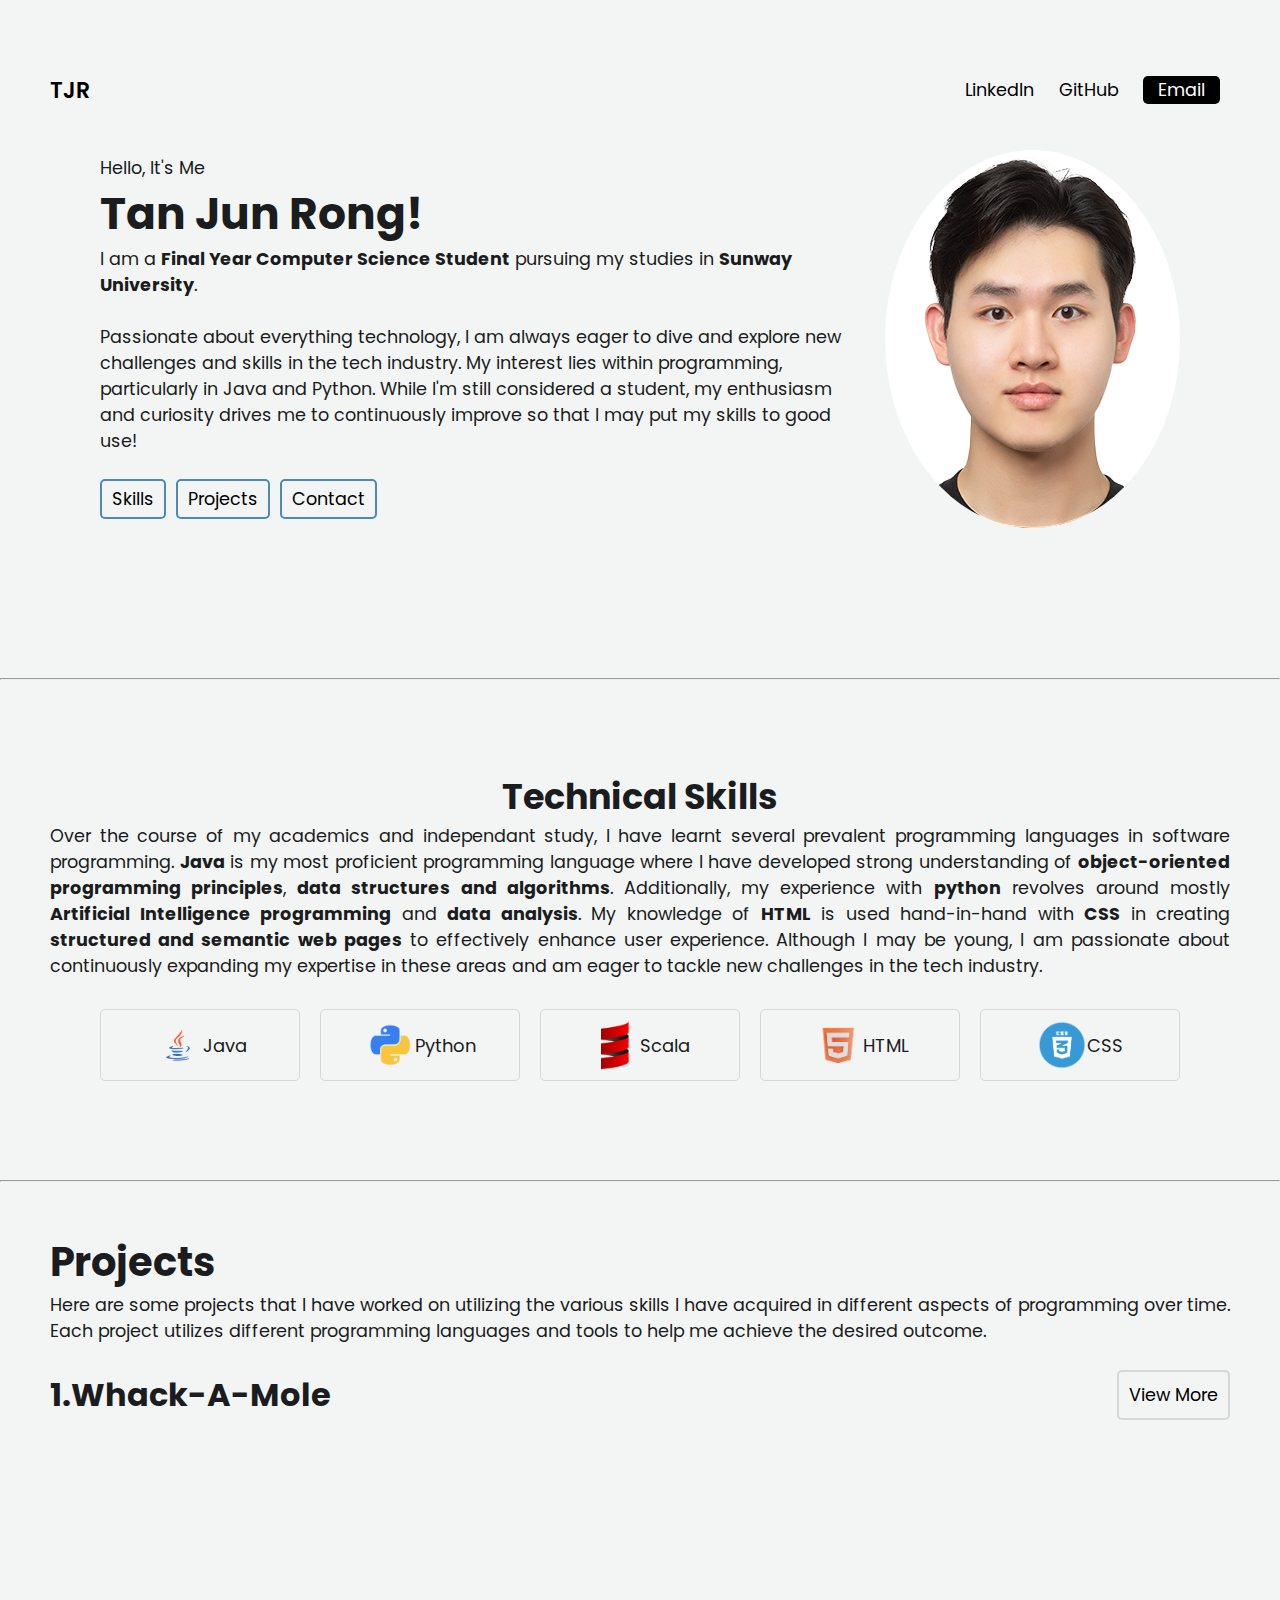
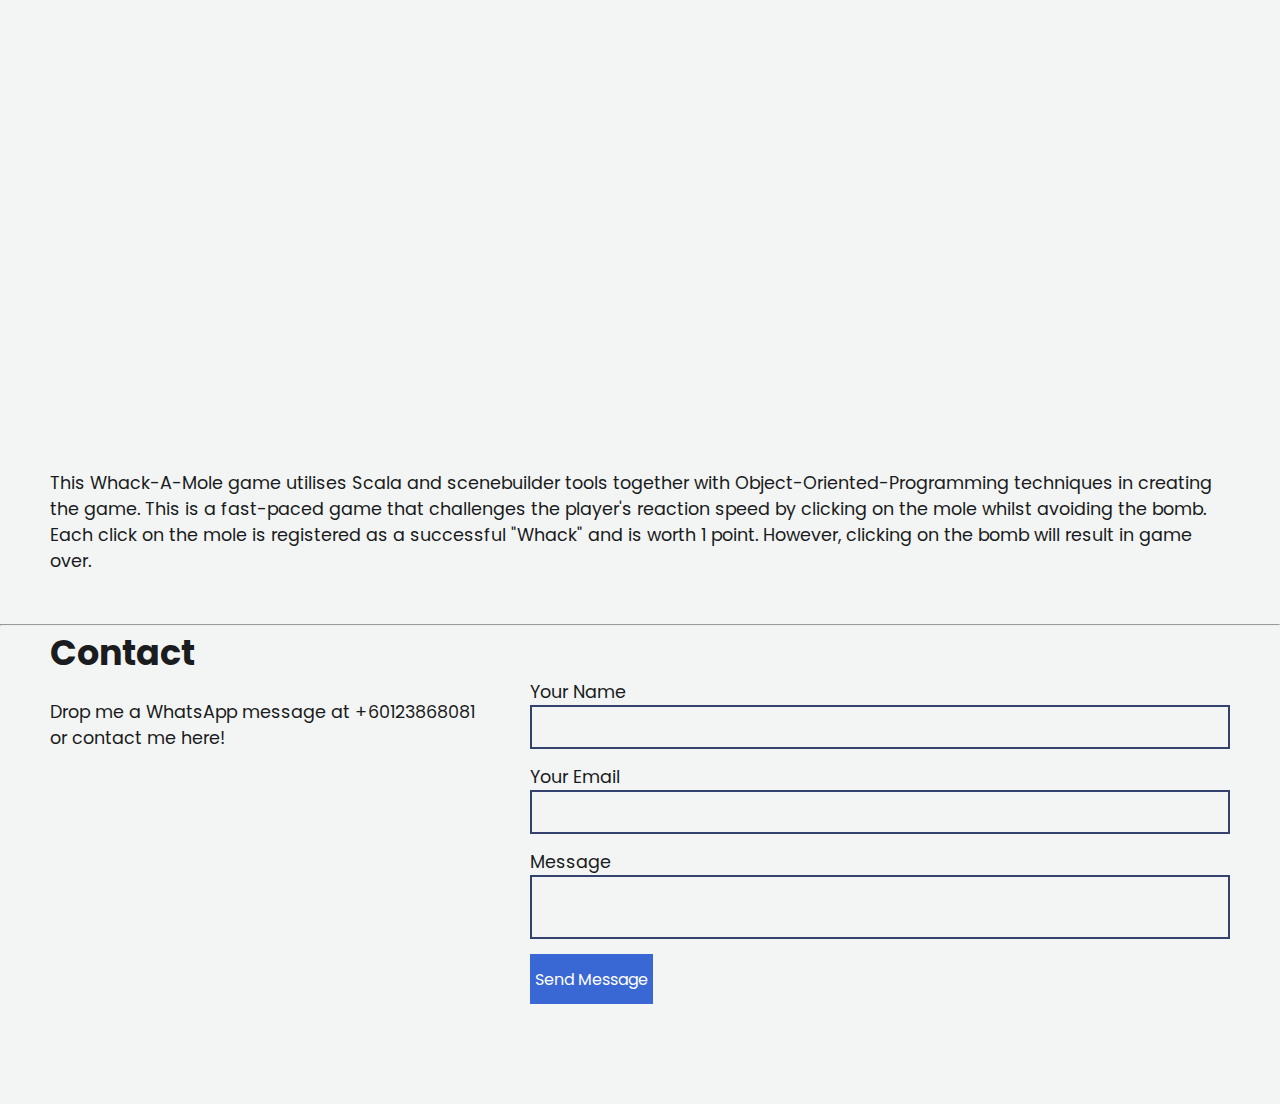
==== index.html @ 9602fab3 "viewport" ====
<!DOCTYPE html>
<html lang="en">
<head>
  <meta charset="UTF-8">
  <meta http-equiv="X-UA-Compatible" content="IE=edge">
  <meta name="viewport" content="width=device-width, initial-scale=1.0">

  <link rel="preconnect" href="https://fonts.googleapis.com">
  <link rel="preconnect" href="https://fonts.gstatic.com" crossorigin>
  <link href="https://fonts.googleapis.com/css2?family=Poppins:wght@400;600&display=swap" rel="stylesheet">

  <link rel="stylesheet" href="https://cdnjs.cloudflare.com/ajax/libs/font-awesome/6.4.0/css/all.min.css" integrity="sha512-iecdLmaskl7CVkqkXNQ/ZH/XLlvWZOJyj7Yy7tcenmpD1ypASozpmT/E0iPtmFIB46ZmdtAc9eNBvH0H/ZpiBw==" crossorigin="anonymous" referrerpolicy="no-referrer" />

  <link rel="stylesheet" href="style.css">

  <title>Tan Jun Rong</title>
</head>

<body>
    <nav>
        <div class="left">
            <a href="https://JunR625.github.io">TJR</a>
        </div>

        <div class="right">
            <a href="https://www.linkedin.com/in/jun-rong-tan-864b952a1/" target="_blank">
                <i class="fa-brands fa-linkedin"></i>
                <span>LinkedIn</span>
            </a>
            <a href="https://github.com/JunR625" target="_blank">
                <i class="fa-brands fa-github"></i>
                <span>GitHub</span> 
            </a>
            <a href="mailto:tanjunrong625@gmail.com">
                <i class="fa-solid fa-envelope"></i>
                <span>Email</span>
            </a>
        </div>
    </nav>

    <main>
        <section class="hero">
            <div class="text">
                <p>Hello, It's Me</p>
                <h1>Tan Jun Rong!</h1>
                <p>I am a <strong>Final Year Computer Science Student</strong> pursuing my studies in <strong>Sunway University</strong>.</p>
                <br>
                <p>Passionate about everything technology, I am always eager to dive and explore new challenges and skills in the tech industry. 
                    My interest lies within programming, particularly in Java and Python. 
                    While I'm still considered a student, my enthusiasm and curiosity drives me to continuously improve so that I may put my skills to good use!
                </p>

                <div class="links">
                    <a href="#skills">
                        <i class="fa-solid fa-code"></i>
                        <span>Skills</span>
                    </a>

                    <a href="#projects">
                        <i class="fa-solid fa-pen"></i>
                        <span>Projects</span>
                      </a>

                    <a href="#contact">
                        <i class="fa-solid fa-envelope"></i>
                        <span>Contact</span>
                    </a>
                    
                </div>
            </div>

            <div class="photo">
                <img src="mypic.jpg" alt="Picture of what I look like">
            </div>
        </section>

        <hr>


        <section class="skills" id="skills">
            <h2>Technical Skills</h2>
            <div class="text">
                Over the course of my academics and independant study, I have learnt several prevalent programming languages in software programming. 
                <strong>Java</strong> is my most proficient programming language where I have developed strong understanding of <strong>object-oriented programming principles</strong>, <strong>data structures and algorithms</strong>. 
                Additionally, my experience with <strong>python</strong> revolves around mostly <strong>Artificial Intelligence programming</strong> and <strong>data analysis</strong>. 
                My knowledge of <strong>HTML</strong> is used hand-in-hand with <strong>CSS</strong> in  creating <strong>structured and semantic web pages</strong> to effectively enhance user experience.
                Although I may be young, I am passionate about continuously expanding my expertise in these areas and am eager to tackle new challenges in the tech industry.
                
            </div>
            <div class="cells">
                <div class="cell">
                    <img src="java-logo.png" alt="java logo">
                    <span>Java</span>
                </div>

                <div class="cell">
                    <img src="python-logo.png" alt="java logo">
                    <span>Python</span>
                </div>

                <div class="cell">
                    <img src="scala-logo.png" alt="java logo">
                    <span>Scala</span>
                </div>

                <div class="cell">
                    <img src="html-logo.png" alt="java logo">
                    <span>HTML</span>
                </div>

                <div class="cell">
                    <img src="css-logo.png" alt="java logo">
                    <span>CSS</span>
                </div>

            </div>
        </section>

        <hr>

        <section class="projects" id="projects">
            <h1>Projects</h1>
            <p>Here are some projects that I have worked on utilizing the various skills I have acquired in different aspects of programming over time.
                Each project utilizes different programming languages and tools to help me achieve the desired outcome. 
            </p>

            <br>

            <div class="whackamole">
                <div class="whackamole-header">
                    <h3>1.Whack-A-Mole</h3>
                    <a href="https://drive.google.com/drive/folders/1nUv6nT8IWsMa9bG2EogNicStGMPszhuR?usp=sharing" target="_blank" class="view-more">View More</a>
                </div>
                
                <div class="image">
                    <video autoplay muted loop>
                        <source src="molereording.mp4" type="video/mp4">
                        Your browser does not support the video tag.
                    </video>
                </div>
                This Whack-A-Mole game utilises Scala and scenebuilder tools together with Object-Oriented-Programming techniques in creating the game.
                This is a fast-paced game that challenges the player's reaction speed by clicking on the mole whilst avoiding the bomb. 
                Each click on the mole is registered as a successful "Whack" and is worth 1 point. However, clicking on the bomb will result in game over.

            </div>

        </section>

        <hr>

        <section class="contact" id="contact">
            <h2>Contact</h2>

            <div class="group">
                <div class="text">
                    Drop me a WhatsApp message at +60123868081 or contact me here!
                </div>

                <div class="form">
                    <form action="https://formspree.io/f/movagkdd" method="POST">
                        <label for="name">Your Name</label>
                        <input type="text" name="name" id="name">

                        <label for="email">Your Email</label>
                        <input type="text" name="email" id="email">

                        <label for="message">Message</label>
                        <textarea id="message" cols="30" row="10" name="message"></textarea>

                        <button type="submit">Send Message</button>
                    </form>
                </div>
            </div>
        </section>

    </main>

    <script>
        let prevScrollPos = window.pageYOffset;
        const nav = document.querySelector('nav');
    
        window.addEventListener('scroll', function() {
            let currentScrollPos = window.pageYOffset;
            if (prevScrollPos > currentScrollPos) {
                nav.style.top = "0"; // Show navbar when scrolling up
            } else {
                nav.style.top = "-80px"; // Hide navbar when scrolling down
            }
            prevScrollPos = currentScrollPos;
        });
    </script>
    
</body>
---- style.css ----
*{
    margin:0;
    padding:0;
    box-sizing:border-box;

}

html{
    scroll-behavior: smooth;
}

body{
    font-family: 'Poppins', sans-serif;
    background-color: #f3f5f5;
    color: #1a1c20;
    font-size:1.1rem;
    max-width: 2000px;
    margin: 0 auto;
}
 
a{
    text-decoration: none;
    color: black;
}

/*Navbar*/
nav {
    display: flex;
    justify-content: space-between; 
    padding: 0 50px;
    align-items: center;
    height: 80px;
    background-color: #f3f5f5; 
    width: 100%;
    position: fixed; /* make navbar always visible so u hide it for the javascript */
    z-index: 999; /*make it rlly high so tht it always appear INFRONT of anything as overlay*/
    transition: top 0.3s; 
}


nav .left a{    
    font-size: 22px;
    font-weight: 600;
}

nav .right a{
    margin: 0 10px;
}

nav .right a:last-child{
    background-color: black;
    color: white;
    padding: 2px 15px;
    border-radius: 5px;
}
nav a:hover {
    color: blue;
}


.hero{
    display:flex;
    justify-content: space-between;
    padding: 100px 50px;
    margin: 50px;
    align-items: center;
}

.hero .text{
    flex: 5;
}

.hero .photo{
    flex: 2; 
    display:flex;
    justify-content: right;
}

.hero .text h1{
    font-size: 44px;
}

.hero .text .links{
    margin-top: 25px;
}

.hero .text .links a{
    display: inline-block; /*makes sure viewport changes will make the anchor links compact together nt individually*/
    padding: 5px 10px;
    border: 2px solid rgba(9, 95, 161, 0.722);
    border-radius: 5px;
    margin-right: 5px;
    margin-bottom: 5px;
}

.hero .text .links a:hover{
    display: inline-block; /*makes sure viewport changes will make the anchor links compact together nt individually*/
    padding: 5px 10px;
    border: 2px solid rgba(6, 48, 81, 0.722);
    border-radius: 5px;
    margin-right: 5px;
    margin-bottom: 5px;
    background-color: rgb(214, 214, 214);
    color: blue;
}

.hero .photo img{
    border-radius: 50%;
    border-color: #1a1c20;
}
@media (max-width: 600px) { /*Any width that is lower than 600px will use this css*/
    nav {
        padding: 0 20px;
        width: 50%;
    }

    nav .right a span{
        display: none; /*Hide the span text*/
    }

    nav .right a:last-child{
        background-color: transparent;
        color: black;
    }
    
    .hero{
        padding: 0 20px;
        margin-bottom: 55px;   
    }

    .hero .text h1{
        font-size: 30px;
    }

    .skills {
        padding:0 20px;
    }

    .skills .cells .cell span{
        font-size: 16px;
    }

    .contact{
        padding: 0 20px;
    }

    .project{
        padding: 0 20px;
    }

    .whackamole .image{
        display: flex;
        justify-content: center;
        padding: 30px 0;
        height: 200px;
    }
}
@media (max-width: 820px) {
    .hero .text h1{
        font-size: 32px;
    }
}

@media (max-width: 740px) {
    .hero{
        flex-direction: column-reverse;
    }

    .contact .group{
        flex-direction: column;
    }

    .whackamole .image{
        display: flex;
        justify-content: center;
        padding: 30px 0;
        height: 450px;
    }
}

/*Skills*/
.skills {
    padding: 0 50px;
    height:500px;
    padding-top: 90px;
}

.skills h2{
    text-align:center;
    font-size: 35px;
}


.skills .text{
    text-align: justify;
    margin-bottom: 20px;
}

.skills .cells {
    display: flex;
    justify-content: center;
    flex-wrap: wrap;
}

.skills .cells .cell{
    display: flex;
    justify-content: center;
    align-items: center;
    width: 200px;
    padding: 10px 20px;
    border: 1.4px solid rgb(214, 214, 214);
    border-radius: 5px;
    margin: 10px;
}

.skills .cells .cell img{
    width: 50px;
    height: 50px;   
}

.skills .cells .cell span{
    font-size: 18px;
}

/*Projects*/
.projects{
    padding: 50px;
}

.projects h1{
    font-size: 2.5rem;
}

.whackamole-header {
    display: flex;
    justify-content: space-between;
    align-items: center;
}


.whackamole-header h3{
    font-size: 2rem;
}

.whackamole-header .view-more{
    border: 2px solid rgb(214, 214, 214);
    border-radius: 5px;
    padding: 10px;
}
.whackamole-header .view-more:hover{
    border: 1.4px solid rgb(214, 214, 214);
    border-radius: 5px;
    padding: 10px;
    background: rgb(203, 201, 201);
}

.whackamole .image{
    display: flex;
    justify-content: center;
    padding: 30px 0;
    height: 650px;
}


/* Contact */
.contact{
    padding: 0 50px;
    margin-bottom: 100px;
}

.contact h2{
    font-size: 35px;
}

.contact .group{
    display: flex;
    gap: 50px;
}

.contact .group .text{
    flex:3;
    margin-top: 20px;
}

.contact .group .form{
    flex:3;
    display: flex;
    flex-direction: column;
}

.contact .group .form input,
.contact .group .form textarea{
    font-family: 'Poppins', sans-serif;
    border: 2px solid rgb(52, 66, 112);
    background-color: transparent;
    padding: 10px;
    margin-bottom: 15px;
    outline:none;
    resize: none;
    display:flex;
    width: 700px;
}


.contact .group .form button{
    font-size: 16px;
    font-family: 'Poppins', sans-serif;
    color: white;
    border: none;
    height: 50px;
    background-color: rgb(57, 103, 211);
    cursor: pointer;
    padding: 5px;
}

.contact .group .form button:hover{
    filter: brightness(0.9);

}
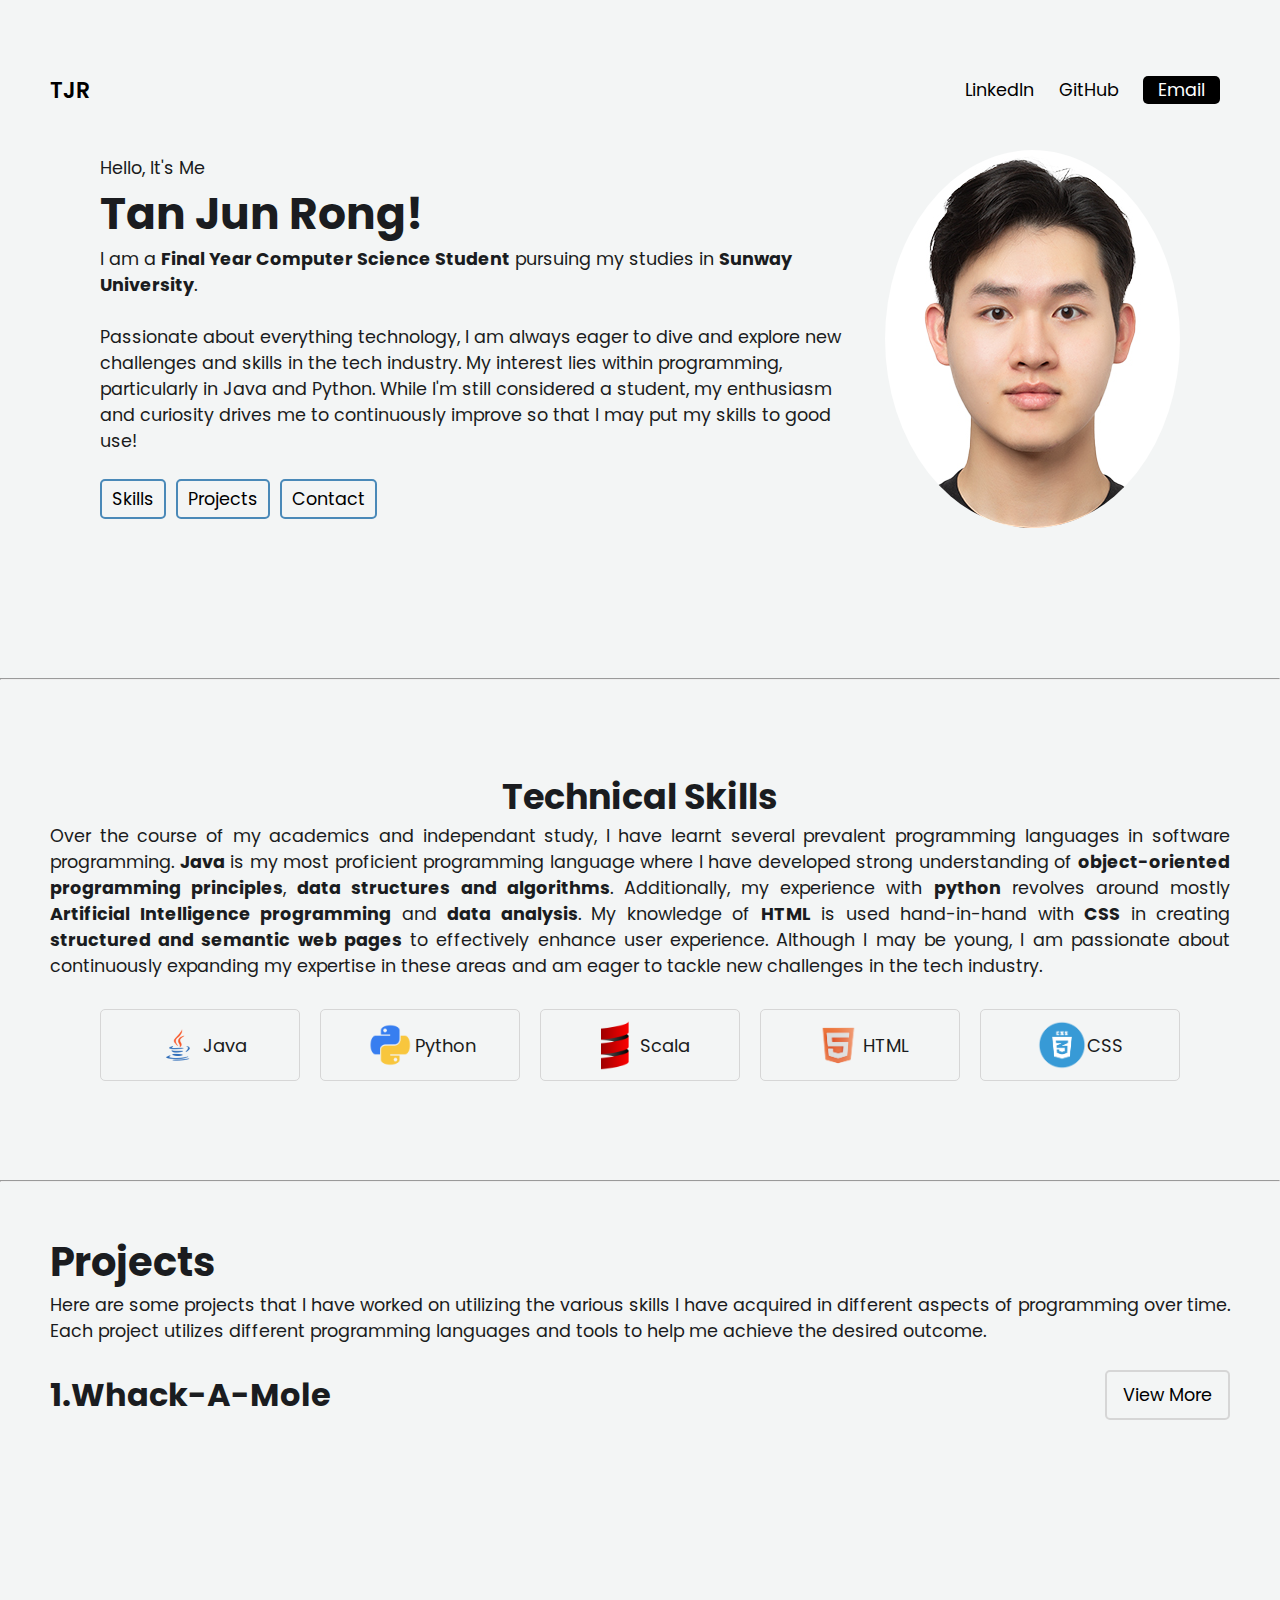
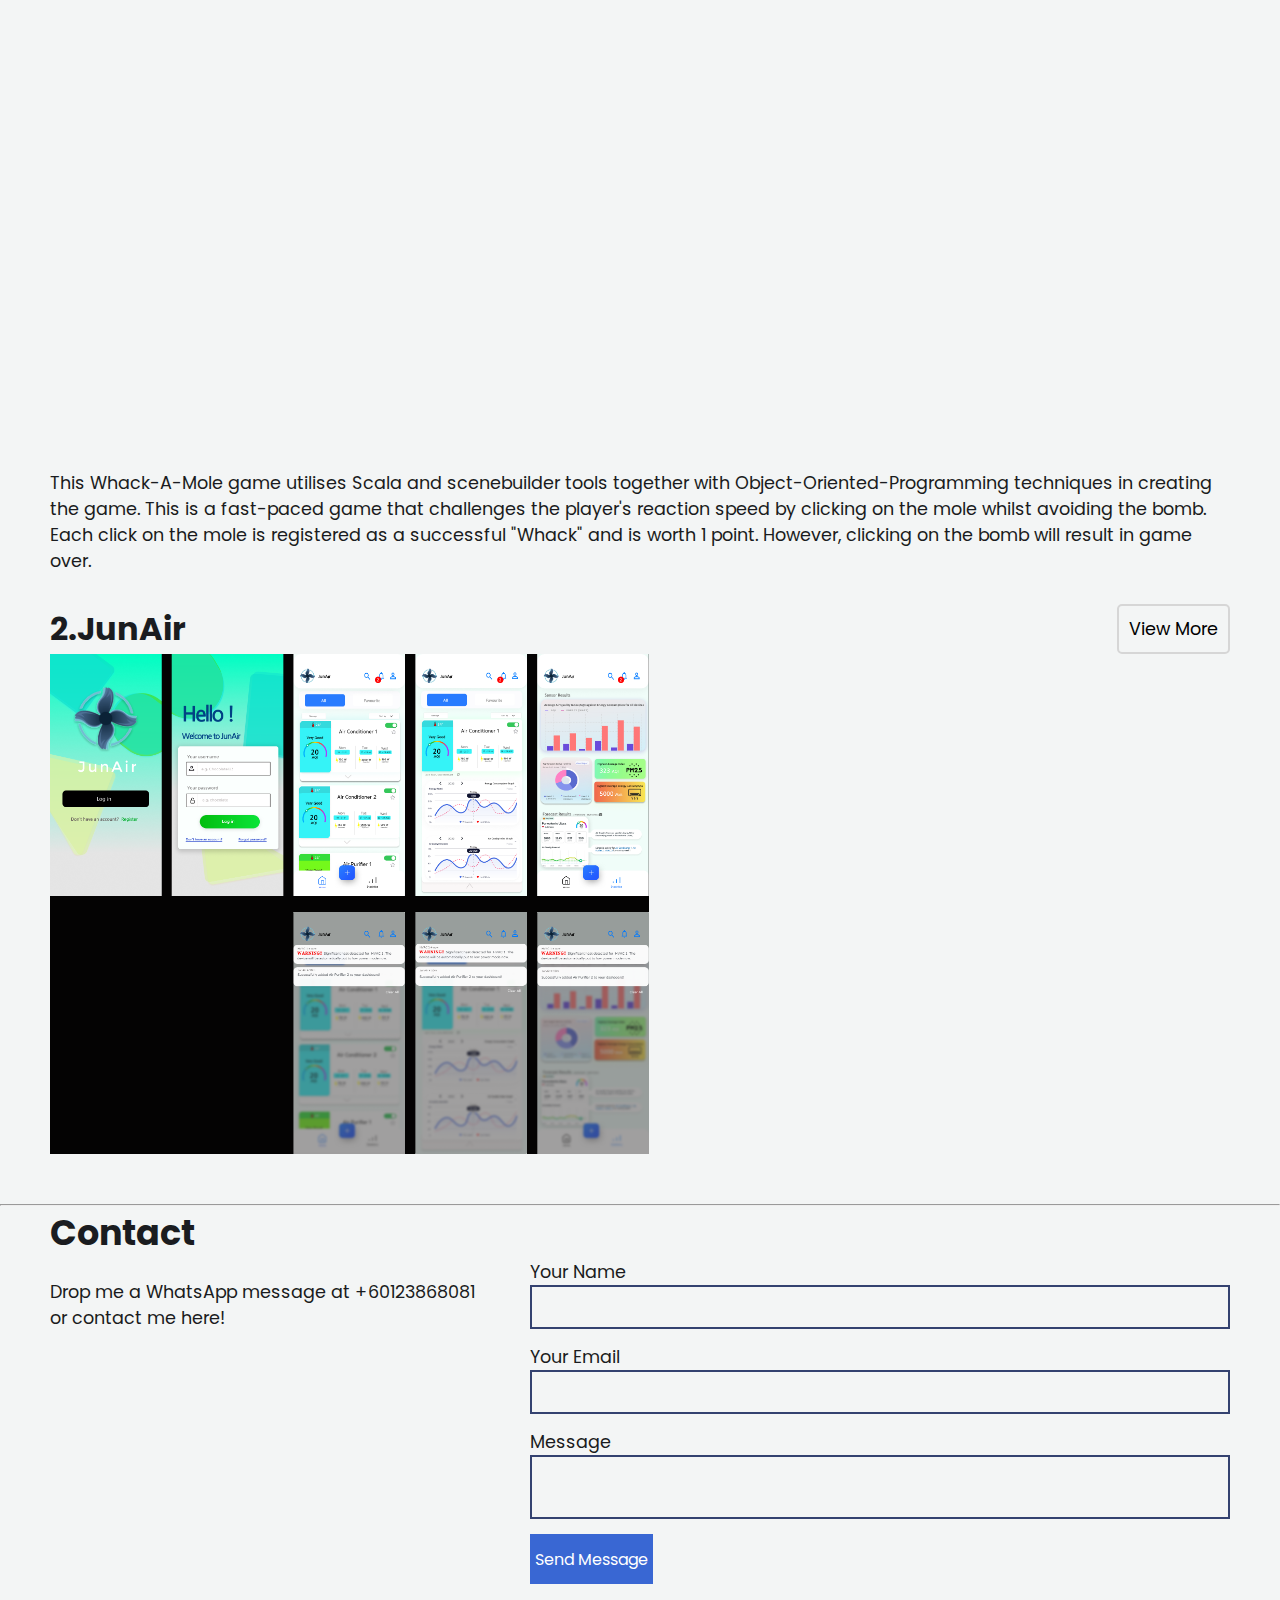
==== commit 36564077: "update to 2nd proj" ====
--- a/index.html
+++ b/index.html
@@ -141,6 +141,15 @@
                 This Whack-A-Mole game utilises Scala and scenebuilder tools together with Object-Oriented-Programming techniques in creating the game.
                 This is a fast-paced game that challenges the player's reaction speed by clicking on the mole whilst avoiding the bomb. 
                 Each click on the mole is registered as a successful "Whack" and is worth 1 point. However, clicking on the bomb will result in game over.
+
+            </div>
+
+            <div class="junair">
+                <div class="junair-header">
+                    <h3>2.JunAir</h3>
+                    <a href="https://drive.google.com/drive/folders/1wESgTvcwOtK2ZK4oANVz5chProvc7FFk?usp=sharing" target="_blank" class="view-more">View More</a>
+                </div>
+                <img src="sePrototype.png" alt="prototypeApp">
 
             </div>
 
--- a/style.css
+++ b/style.css
@@ -111,7 +111,7 @@
 @media (max-width: 600px) { /*Any width that is lower than 600px will use this css*/
     nav {
         padding: 0 20px;
-        width: 50%;
+        padding-bottom:20px;
     }
 
     nav .right a span{
@@ -145,7 +145,7 @@
     }
 
     .project{
-        padding: 0 20px;
+        padding: 20px 20px;
     }
 
     .whackamole .image{
@@ -231,23 +231,26 @@
     font-size: 2.5rem;
 }
 
+.whackamole{
+    padding-bottom: 30px;
+}
+
 .whackamole-header {
     display: flex;
     justify-content: space-between;
     align-items: center;
 }
 
-
 .whackamole-header h3{
-    font-size: 2rem;
-}
-
-.whackamole-header .view-more{
+    font-size: 2rem;  /*The title*/
+}
+
+.view-more{
     border: 2px solid rgb(214, 214, 214);
     border-radius: 5px;
-    padding: 10px;
-}
-.whackamole-header .view-more:hover{
+    padding: 10px 16px;
+}
+.view-more:hover{
     border: 1.4px solid rgb(214, 214, 214);
     border-radius: 5px;
     padding: 10px;
@@ -259,6 +262,35 @@
     justify-content: center;
     padding: 30px 0;
     height: 650px;
+}
+
+.junair-header {
+    display: flex;
+    justify-content: space-between;
+    align-items: center;
+}
+
+.junair-header h3{
+    font-size: 2rem;
+}
+
+.junair-header .view-more{
+    border: 2px solid rgb(214, 214, 214);
+    border-radius: 5px;
+    padding: 10px;
+}
+.junair-header .view-more:hover{
+    border: 1.4px solid rgb(214, 214, 214);
+    border-radius: 5px;
+    padding: 10px;
+    background: rgb(203, 201, 201);
+}
+
+.junair img{
+    height: 500px;
+    width: auto;
+    display: flex;
+    justify-content: center; /*why wont it center. also get white bckgroundg*/
 }
 
 
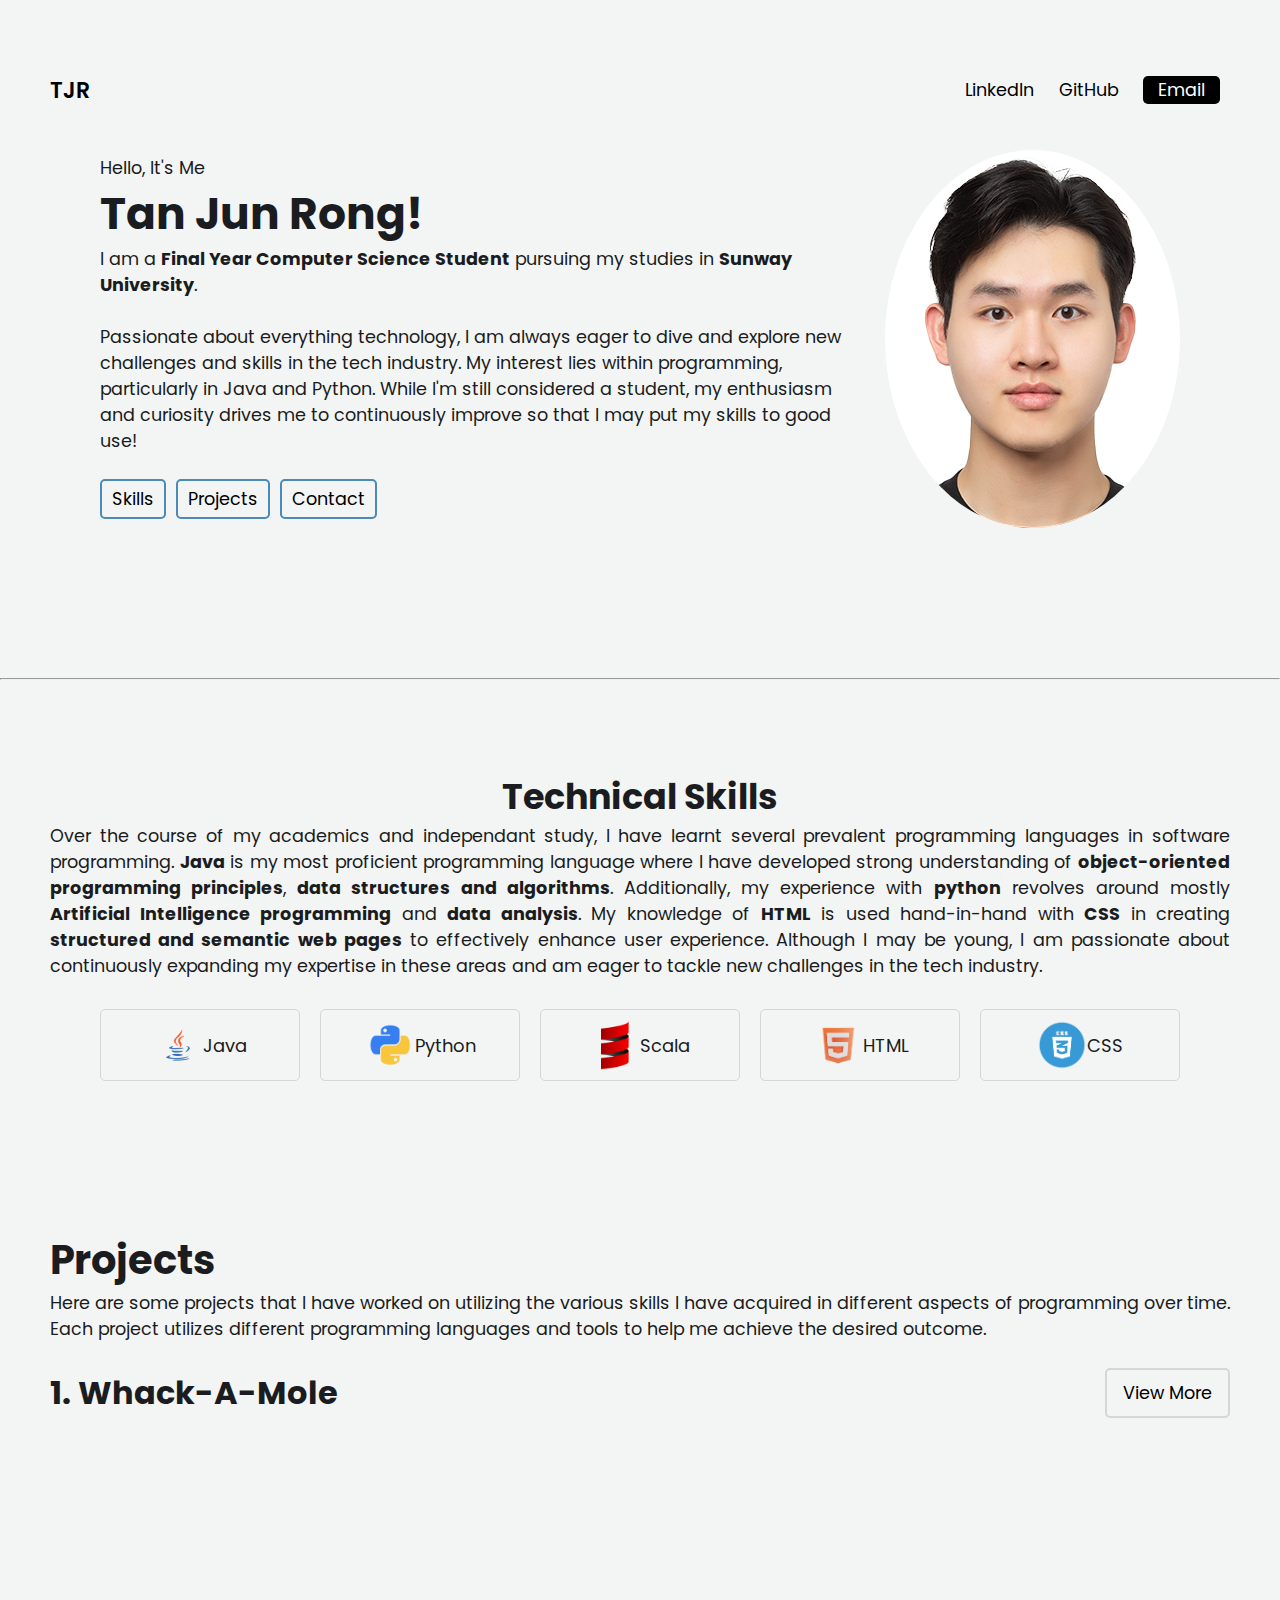
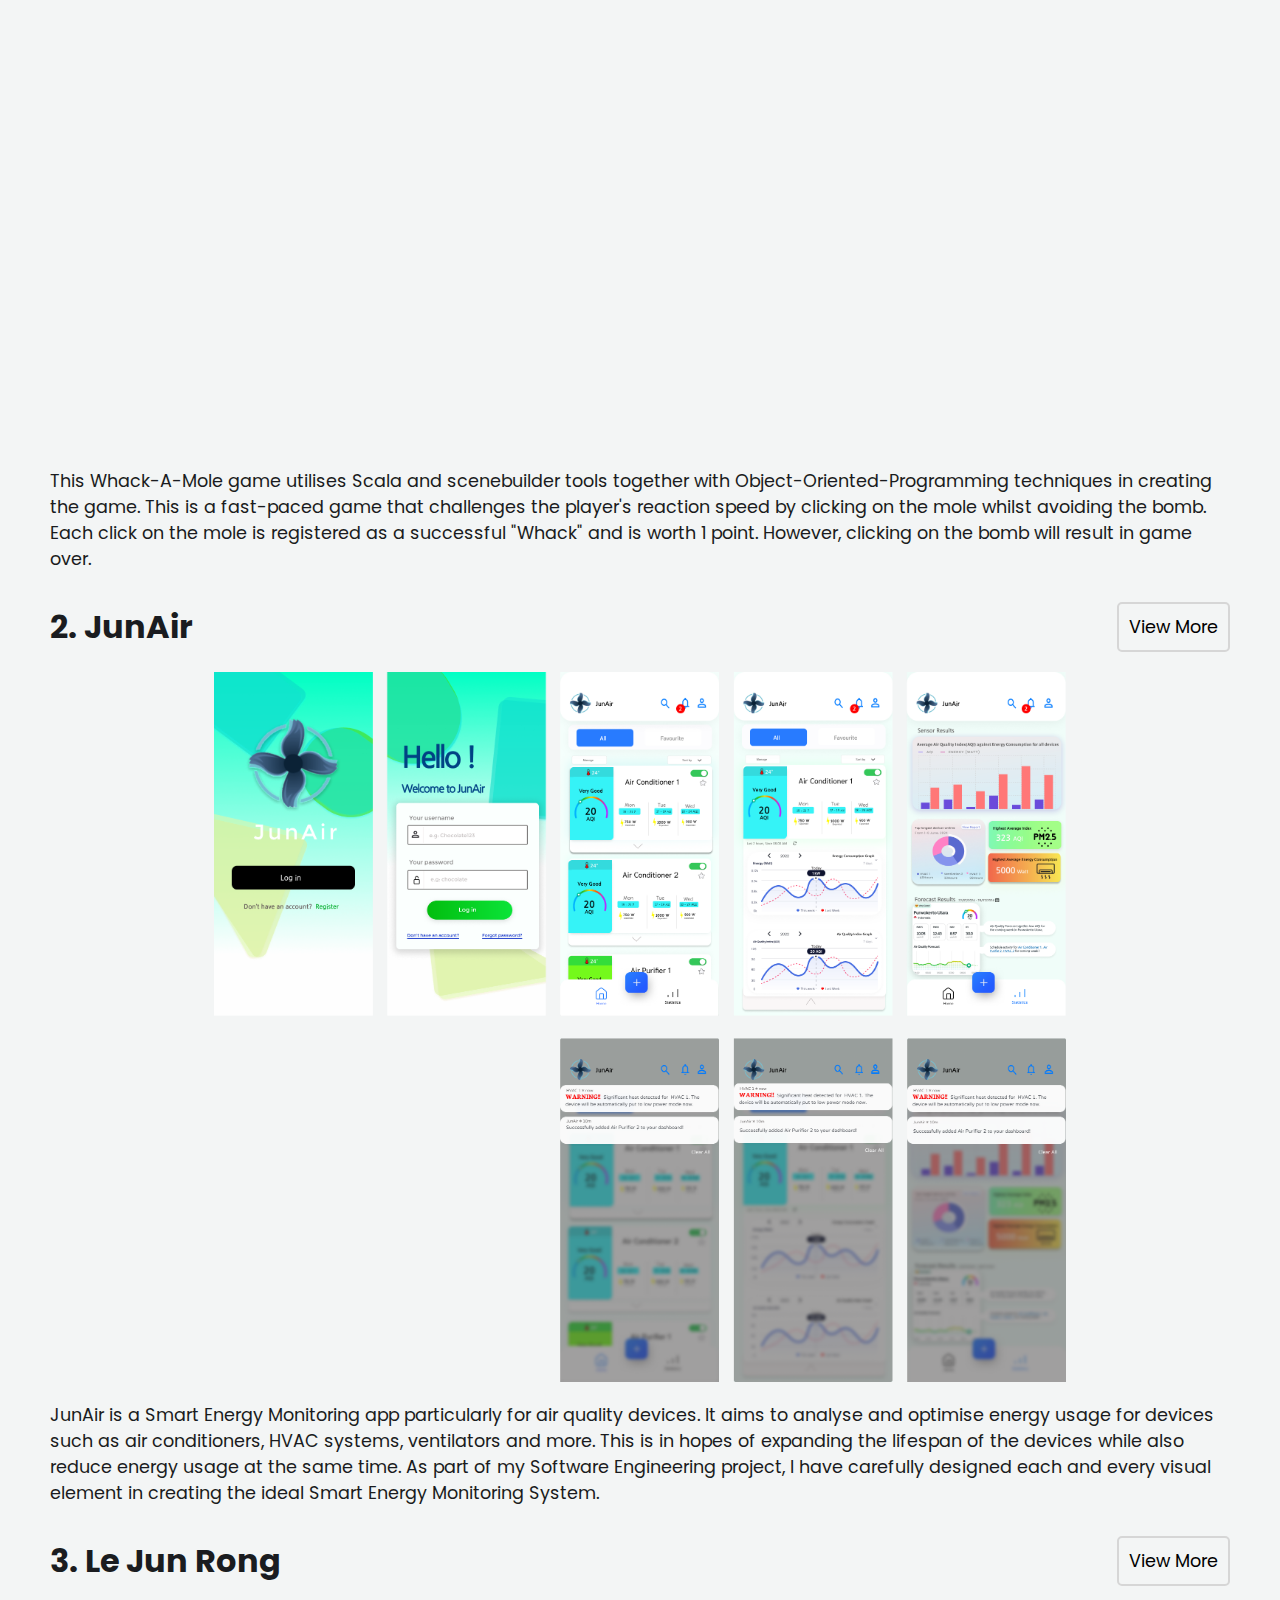
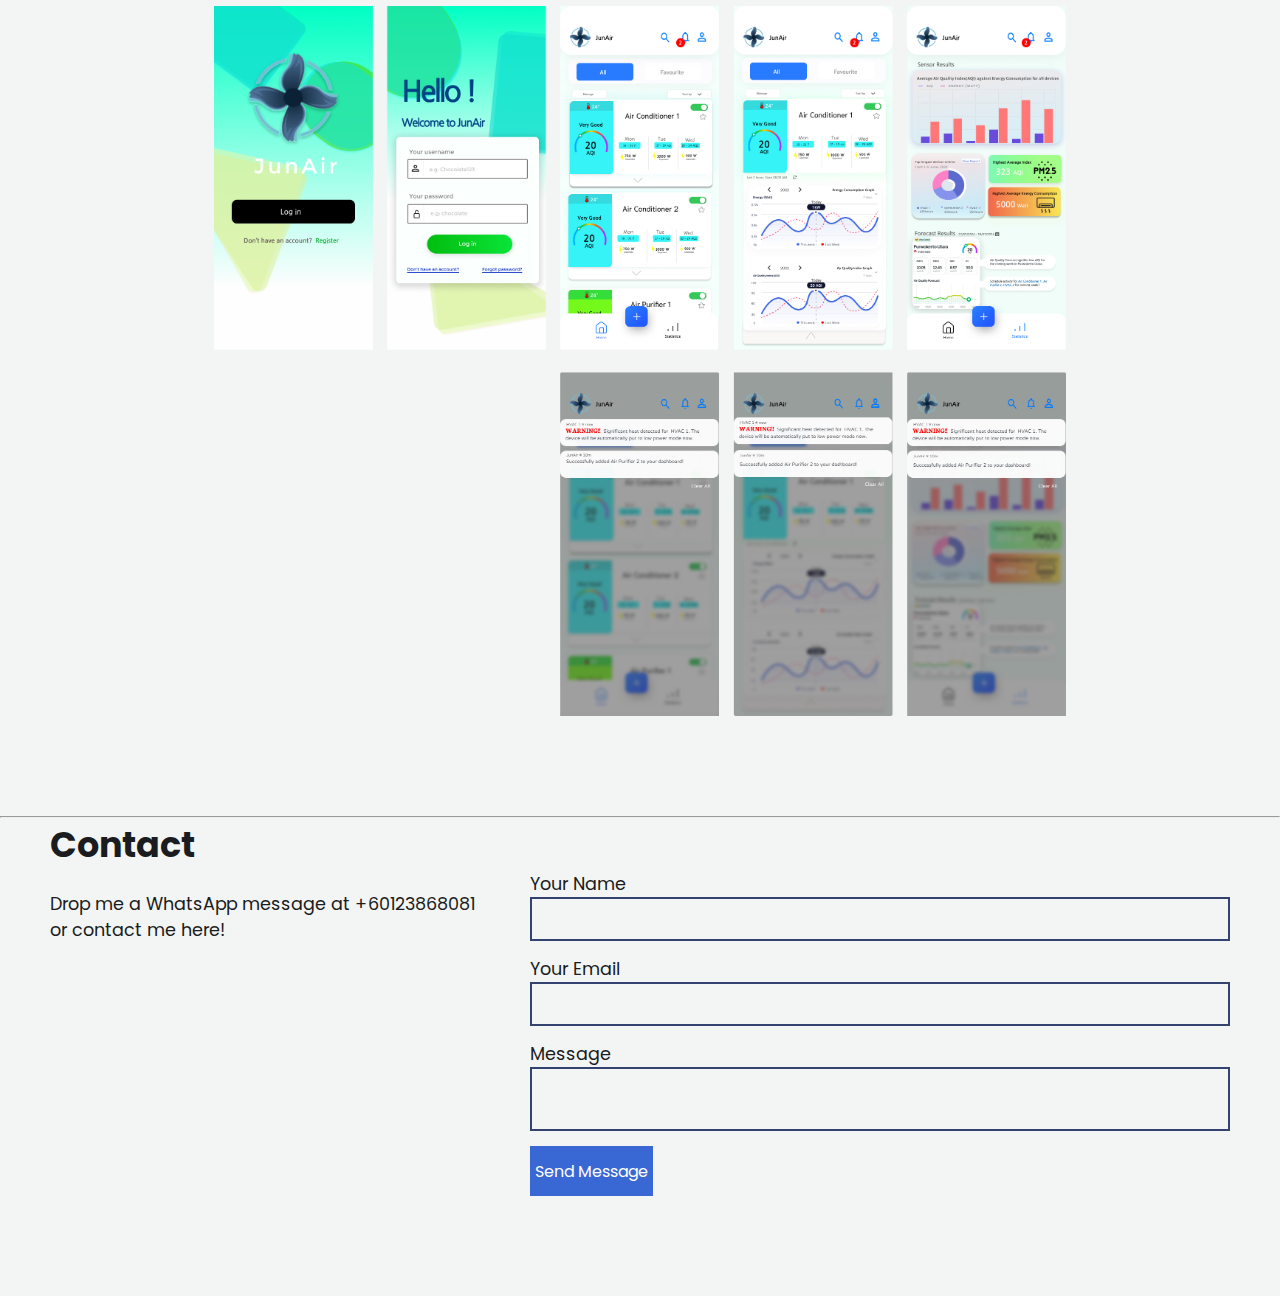
==== commit 74323e61: "d" ====
--- a/index.html
+++ b/index.html
@@ -116,8 +116,6 @@
             </div>
         </section>
 
-        <hr>
-
         <section class="projects" id="projects">
             <h1>Projects</h1>
             <p>Here are some projects that I have worked on utilizing the various skills I have acquired in different aspects of programming over time.
@@ -128,7 +126,7 @@
 
             <div class="whackamole">
                 <div class="whackamole-header">
-                    <h3>1.Whack-A-Mole</h3>
+                    <h3>1. Whack-A-Mole</h3>
                     <a href="https://drive.google.com/drive/folders/1nUv6nT8IWsMa9bG2EogNicStGMPszhuR?usp=sharing" target="_blank" class="view-more">View More</a>
                 </div>
                 
@@ -146,11 +144,29 @@
 
             <div class="junair">
                 <div class="junair-header">
-                    <h3>2.JunAir</h3>
+                    <h3>2. JunAir</h3>
                     <a href="https://drive.google.com/drive/folders/1wESgTvcwOtK2ZK4oANVz5chProvc7FFk?usp=sharing" target="_blank" class="view-more">View More</a>
                 </div>
+
+                <div class="junairImage">
                 <img src="sePrototype.png" alt="prototypeApp">
-
+                </div>
+                JunAir is a Smart Energy Monitoring app particularly for air quality devices. 
+                It aims to analyse and optimise energy usage for devices such as air conditioners, HVAC systems, ventilators and more. 
+                This is in hopes of expanding the lifespan of the devices while also reduce energy usage at the same time.
+                As part of my Software Engineering project, I have carefully designed each and every visual element in creating the ideal Smart Energy Monitoring System.
+            </div>
+
+            <div class="leJunRong">
+                <div class="junair-header">
+                    <h3>3. Le Jun Rong</h3>
+                    <a href="https://drive.google.com/drive/folders/1wESgTvcwOtK2ZK4oANVz5chProvc7FFk?usp=sharing" target="_blank" class="view-more">View More</a>
+                </div>
+
+                <div class="junairImage">
+                <img src="sePrototype.png" alt="prototypeApp">
+                </div>
+                
             </div>
 
         </section>
--- a/style.css
+++ b/style.css
@@ -54,7 +54,7 @@
     border-radius: 5px;
 }
 nav a:hover {
-    color: blue;
+    color: rgb(0, 94, 216);
 }
 
 
@@ -286,11 +286,23 @@
     background: rgb(203, 201, 201);
 }
 
-.junair img{
-    height: 500px;
-    width: auto;
-    display: flex;
-    justify-content: center; /*why wont it center. also get white bckgroundg*/
+.junairImage {
+    display: flex;
+    justify-content: center;
+    align-items: center;
+}
+
+.junairImage img {
+    height: 750px;
+    padding: 20px 0;
+}
+
+.junair{
+    padding-bottom: 30px;
+}
+
+.leJunRong{
+    padding-bottom: 30px;
 }
 
 
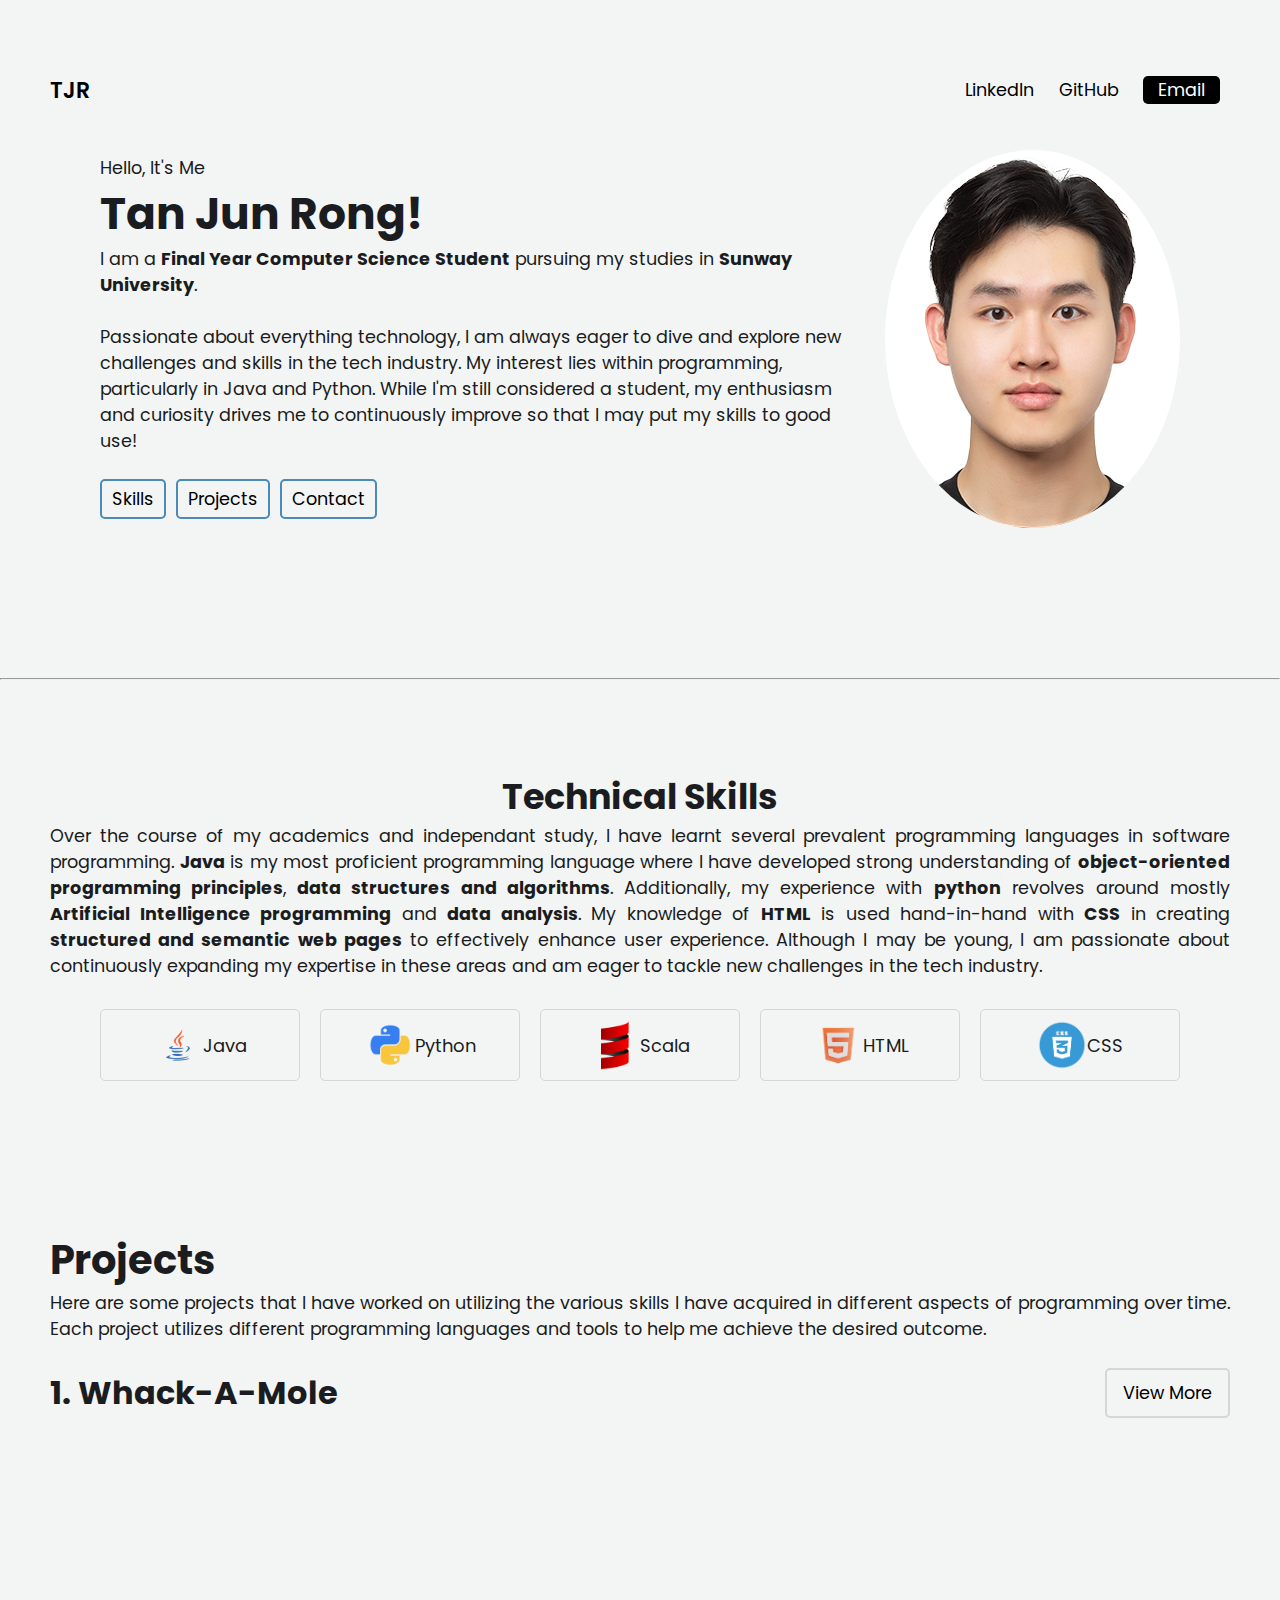
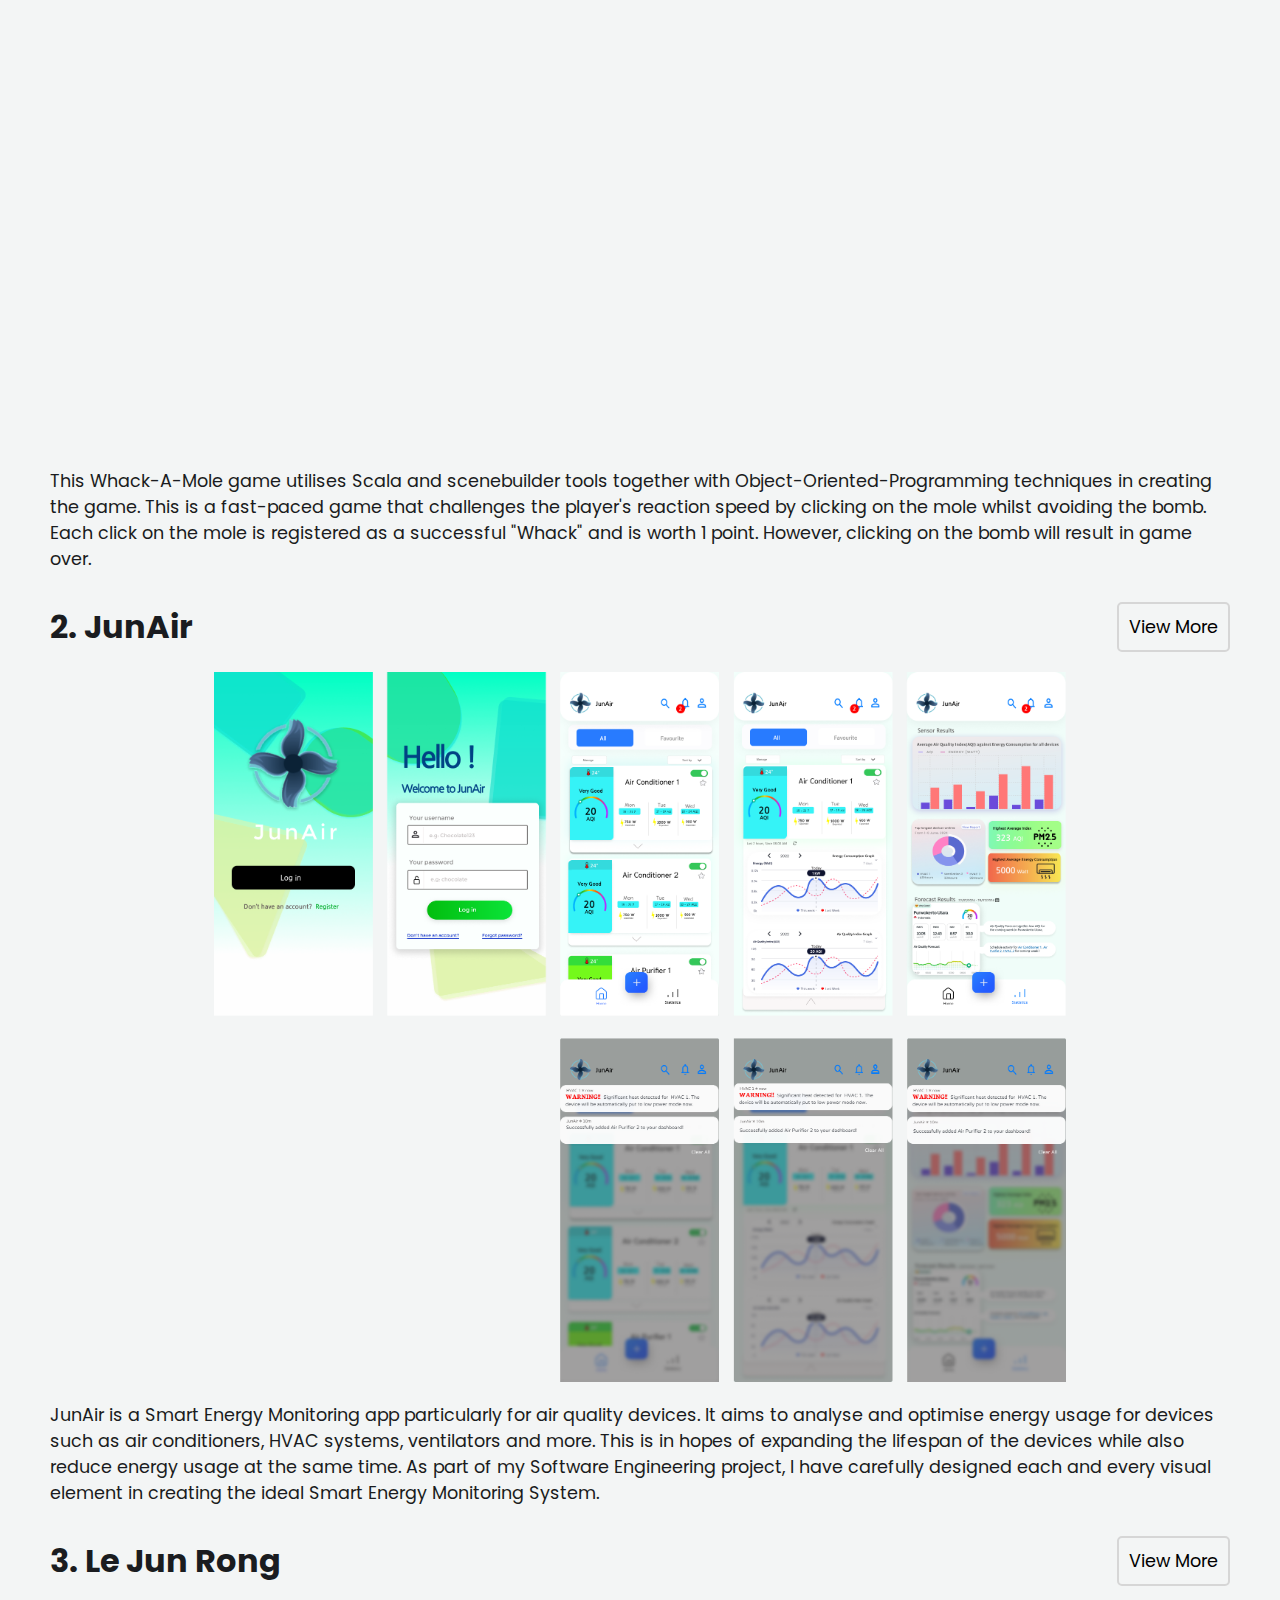
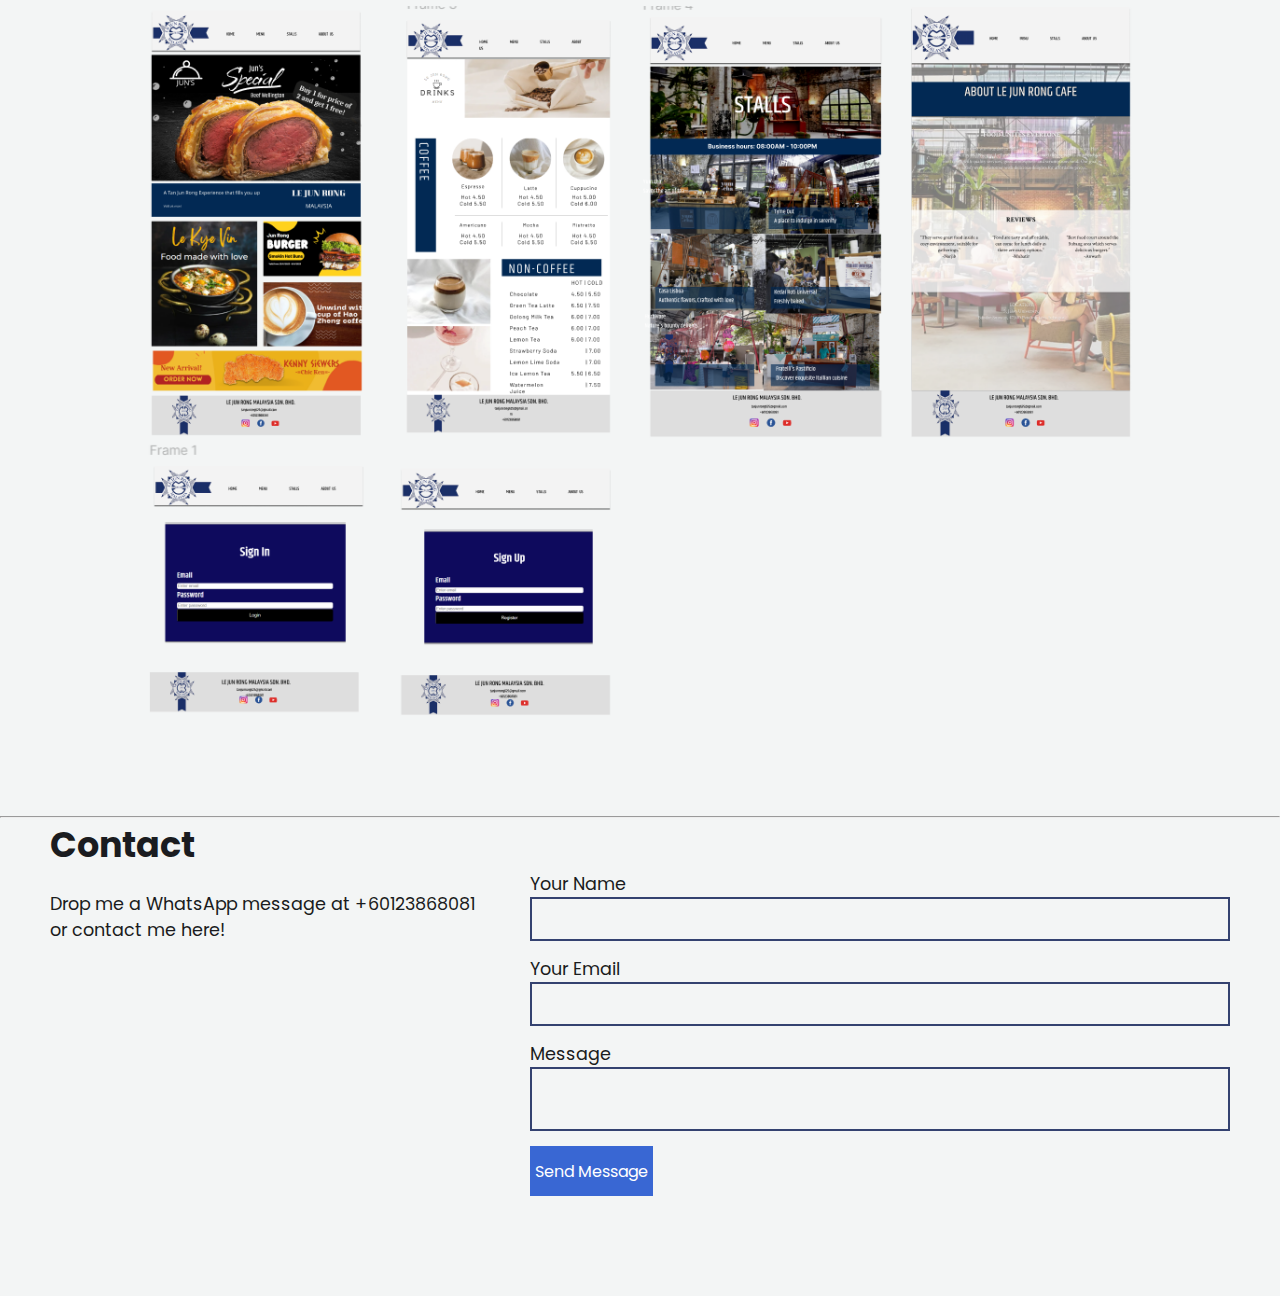
==== commit 4465585c: "Image update" ====
--- a/index.html
+++ b/index.html
@@ -164,7 +164,7 @@
                 </div>
 
                 <div class="junairImage">
-                <img src="sePrototype.png" alt="prototypeApp">
+                <img src="LeJunRongVisual.png" alt="Website">
                 </div>
                 
             </div>
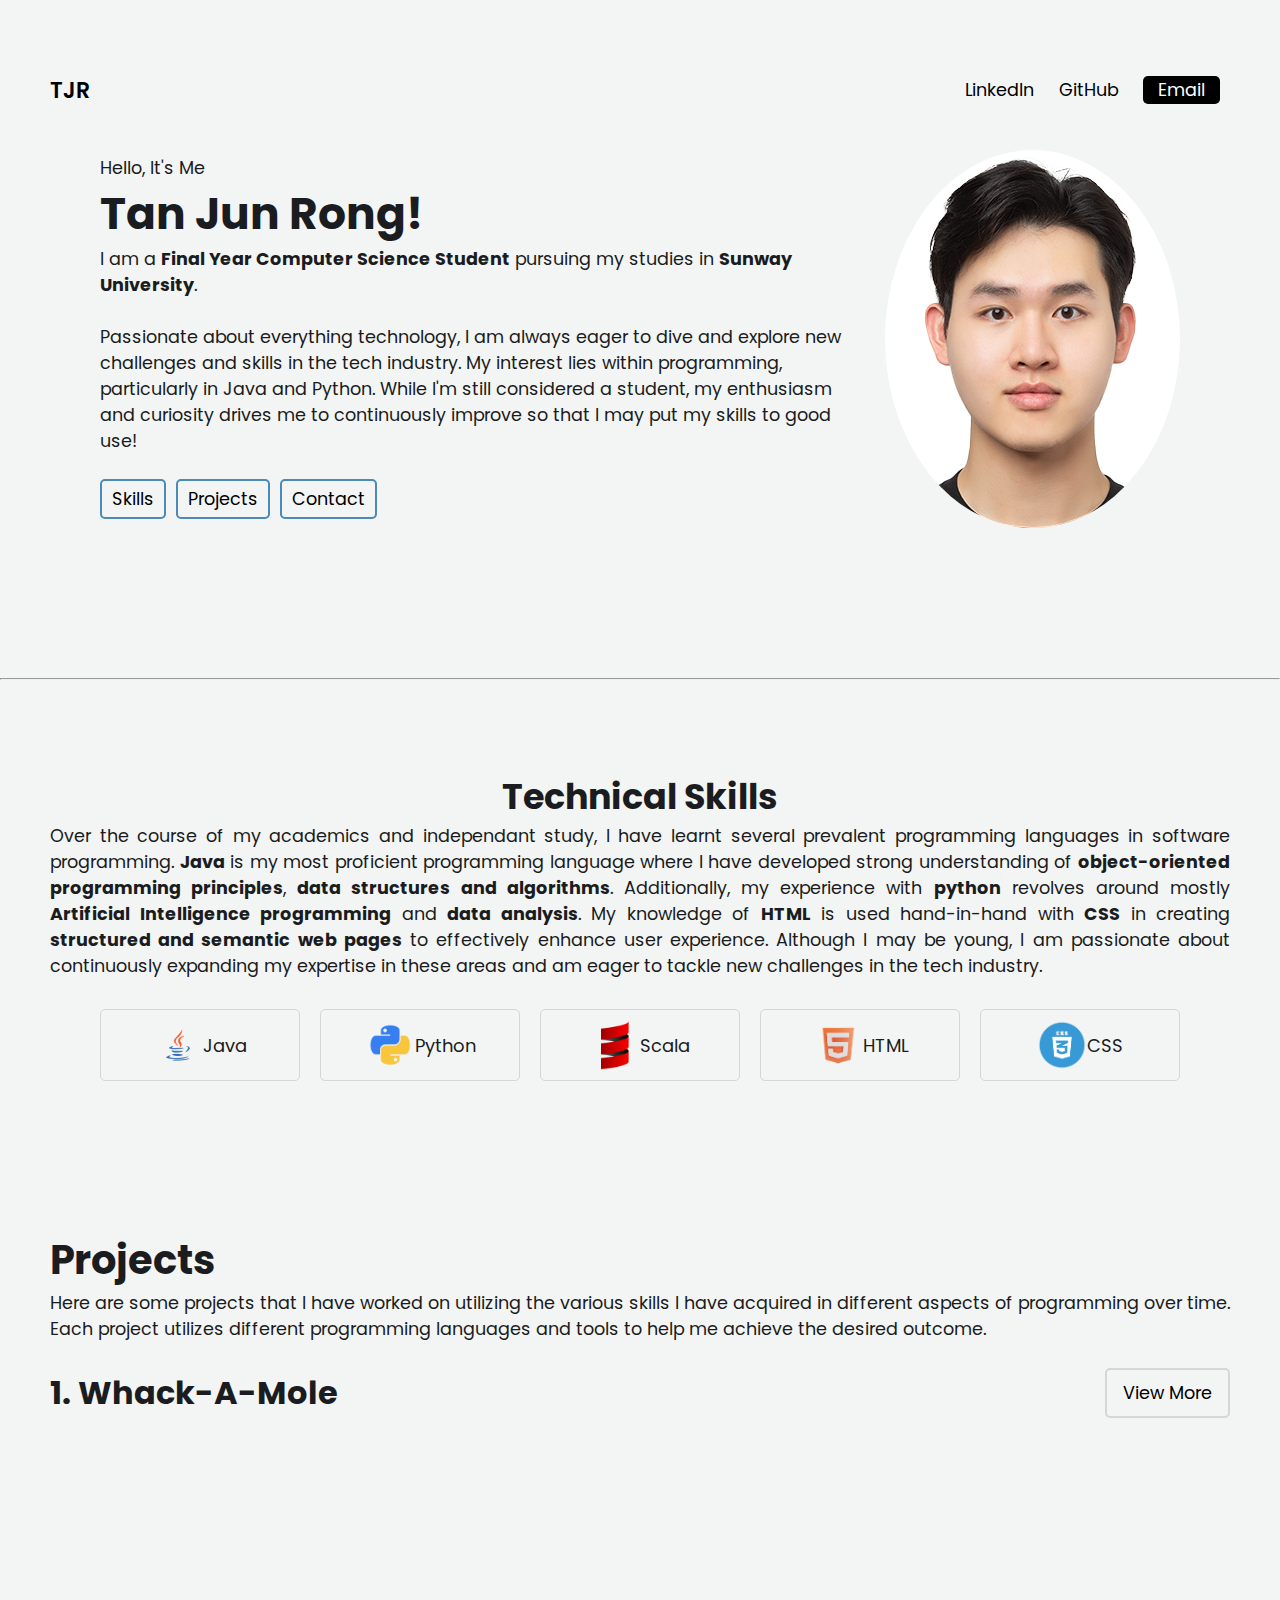
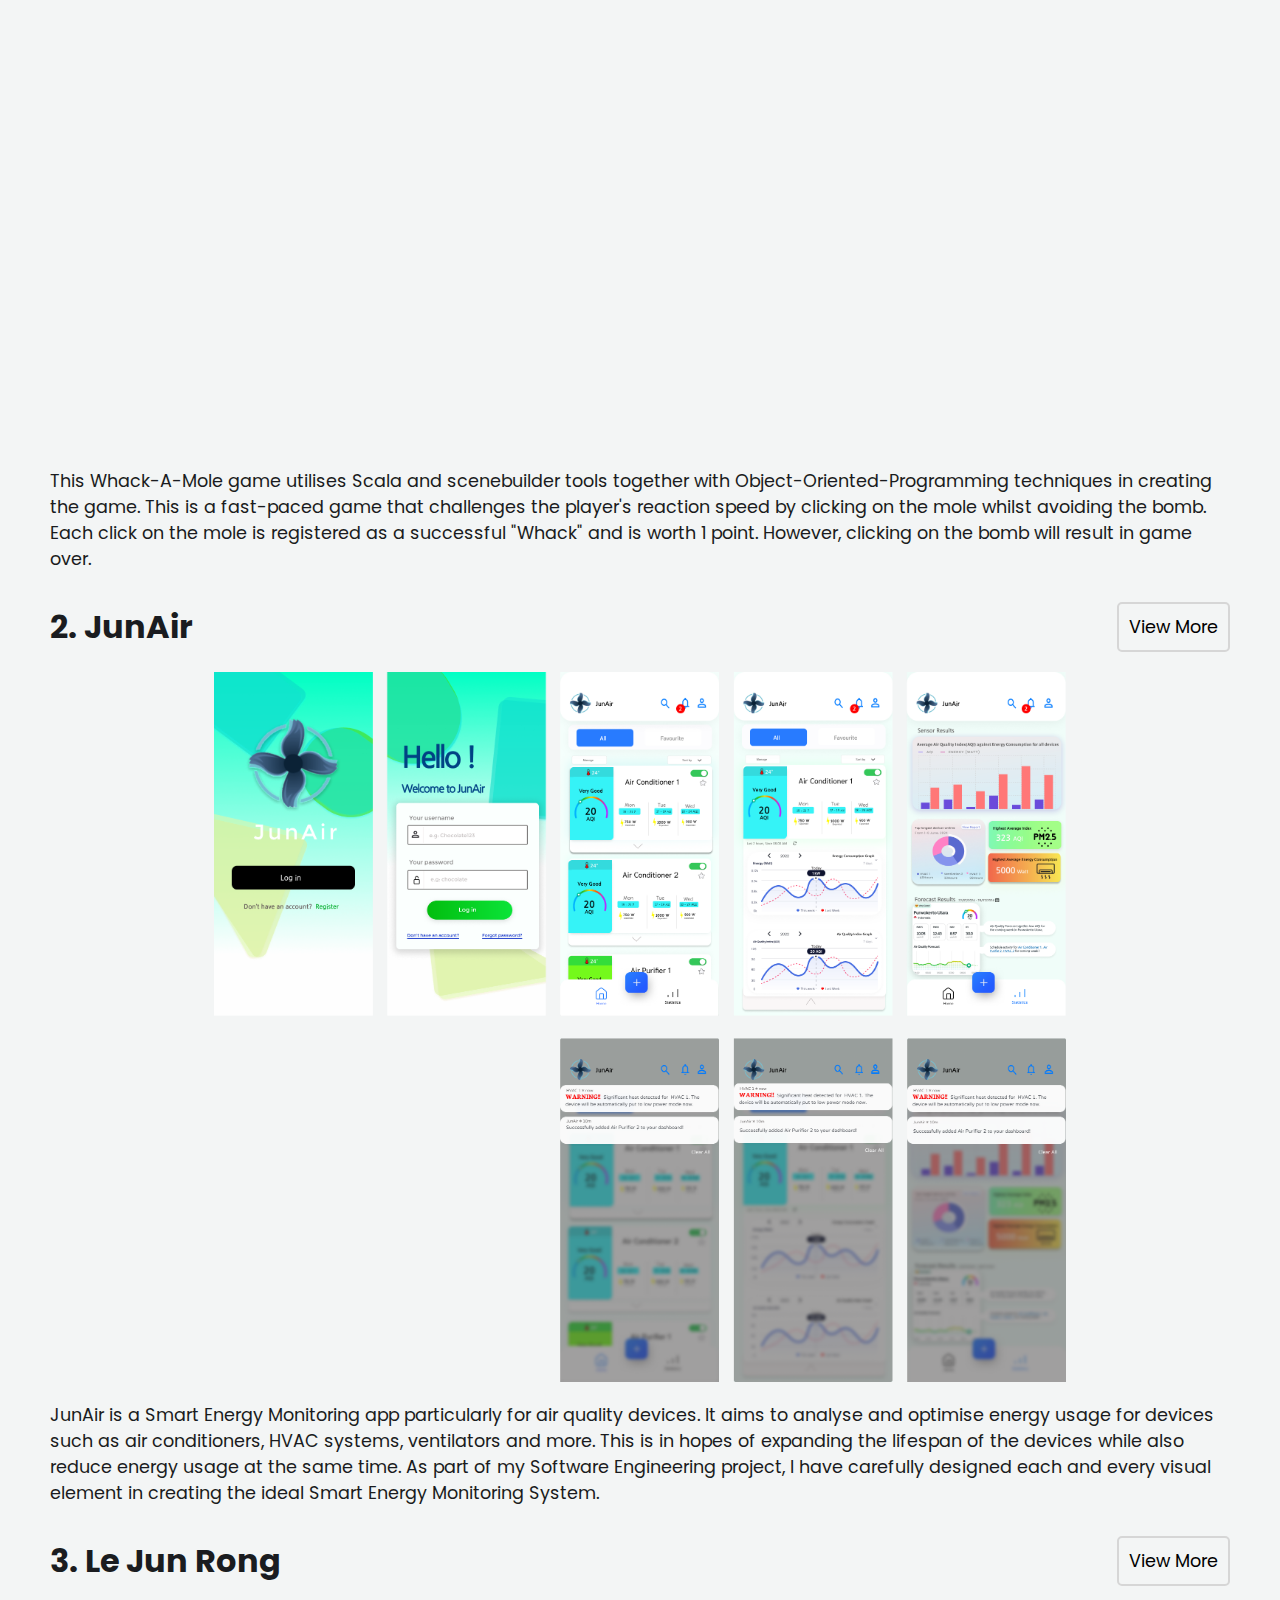
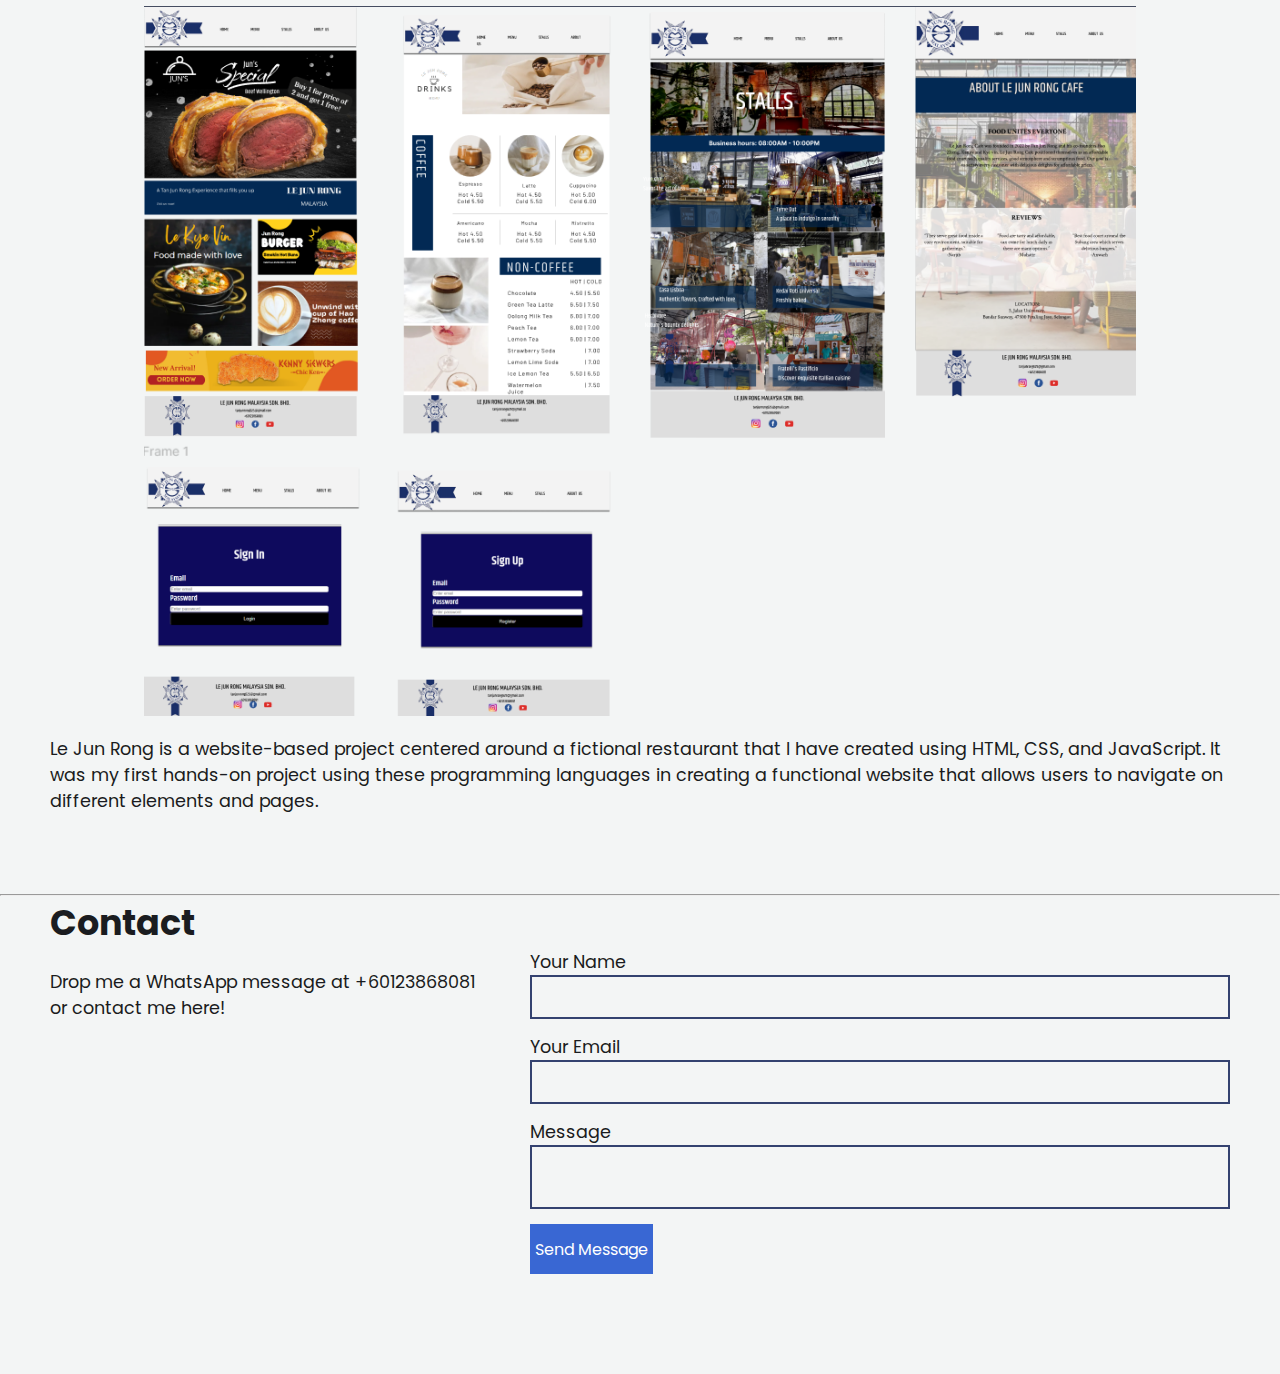
==== commit ef062f1d: "image update" ====
--- a/index.html
+++ b/index.html
@@ -160,12 +160,15 @@
             <div class="leJunRong">
                 <div class="junair-header">
                     <h3>3. Le Jun Rong</h3>
-                    <a href="https://drive.google.com/drive/folders/1wESgTvcwOtK2ZK4oANVz5chProvc7FFk?usp=sharing" target="_blank" class="view-more">View More</a>
+                    <a href="https://github.com/JunR625/Le-Jun-Rong" target="_blank" class="view-more">View More</a>
                 </div>
 
                 <div class="junairImage">
                 <img src="LeJunRongVisual.png" alt="Website">
                 </div>
+                Le Jun Rong is a website-based project centered around a fictional restaurant that I have created using HTML, CSS, and JavaScript. 
+                It was my first hands-on project using these programming languages in creating a functional website that allows users to navigate on
+                different elements and pages.
                 
             </div>
 
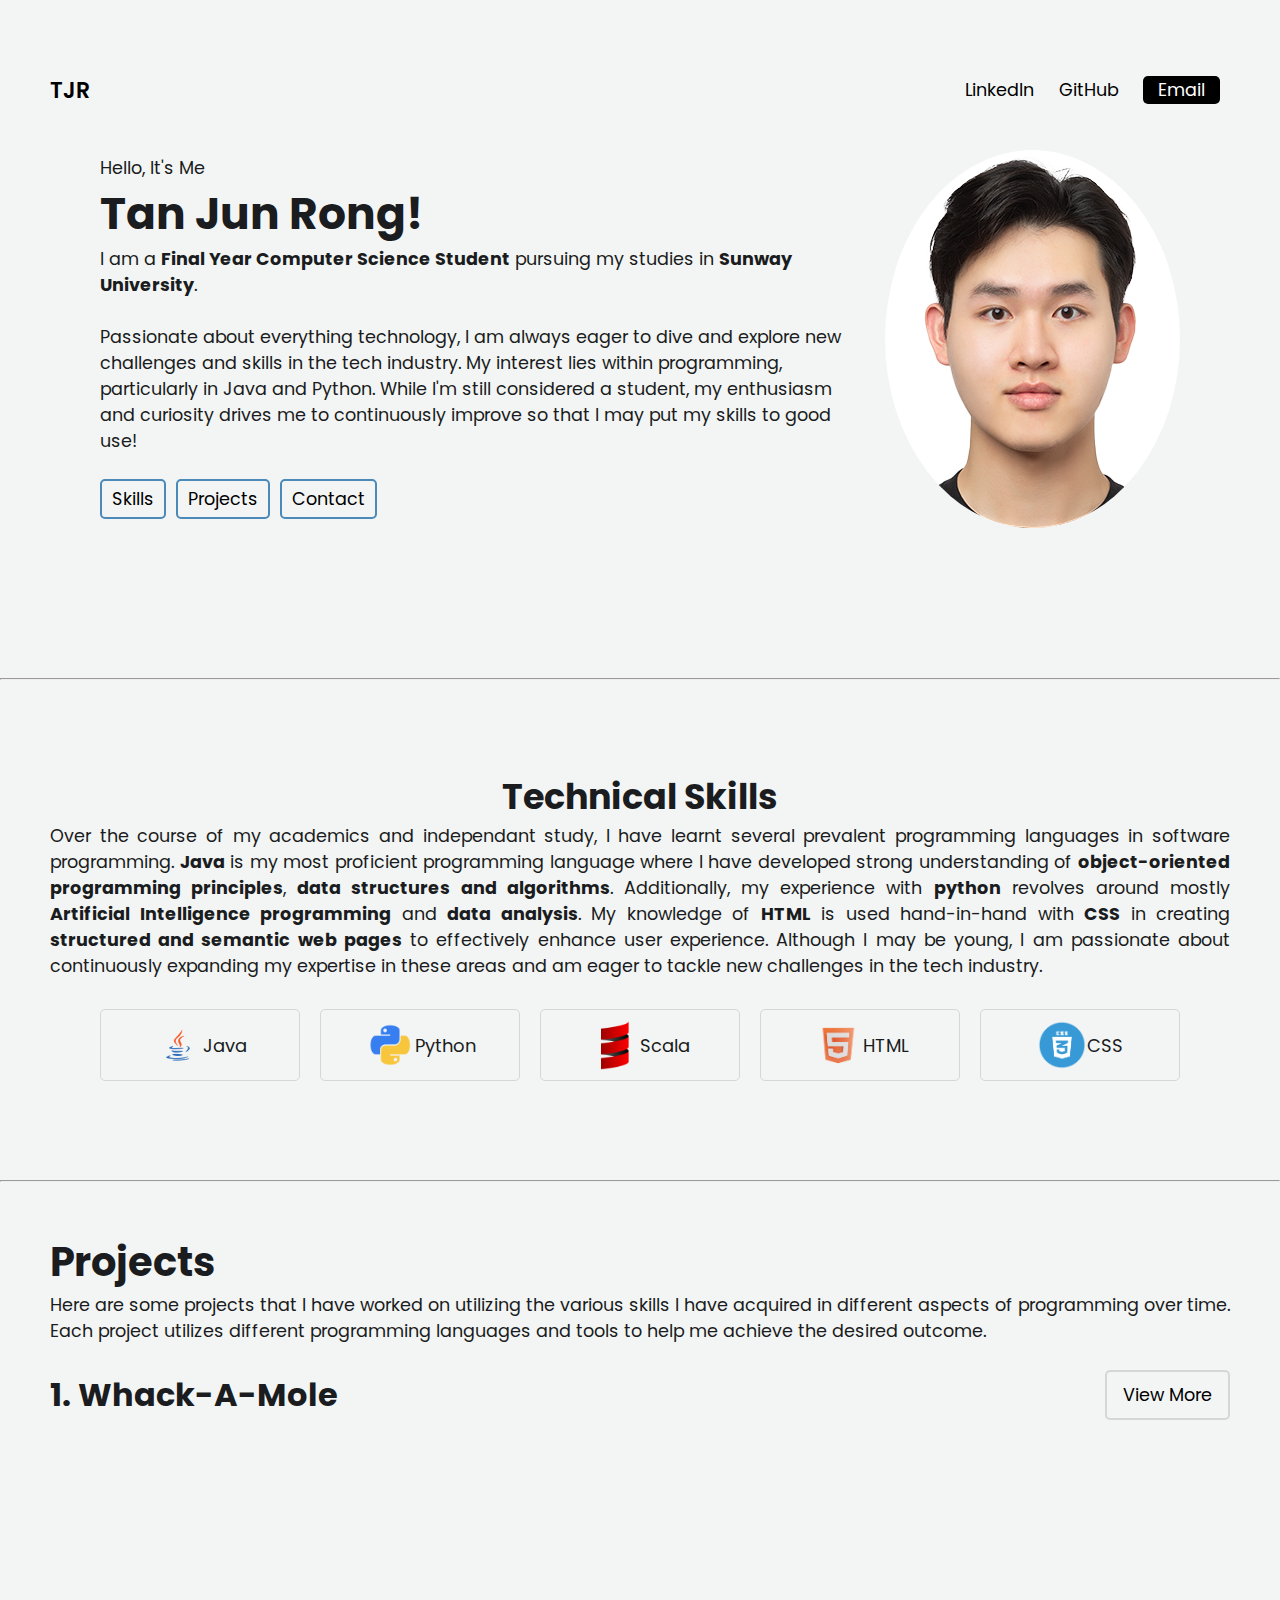
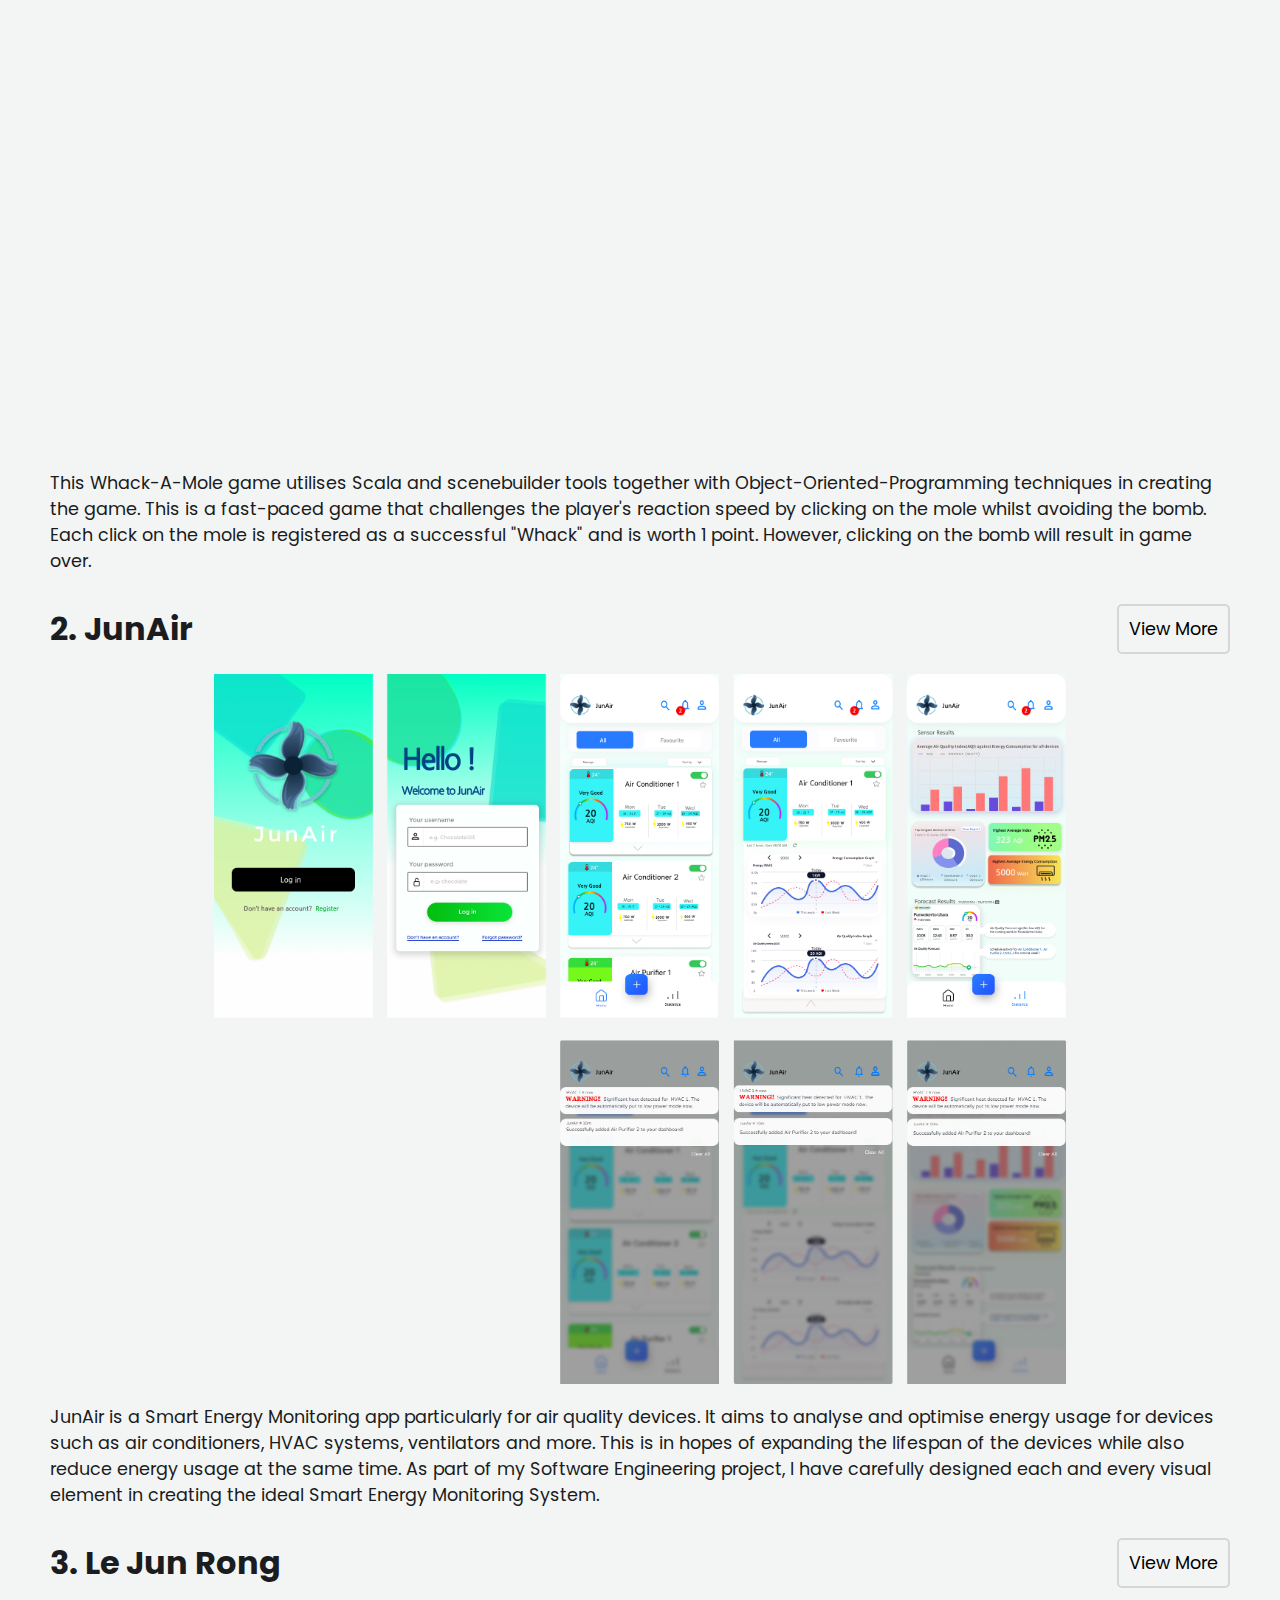
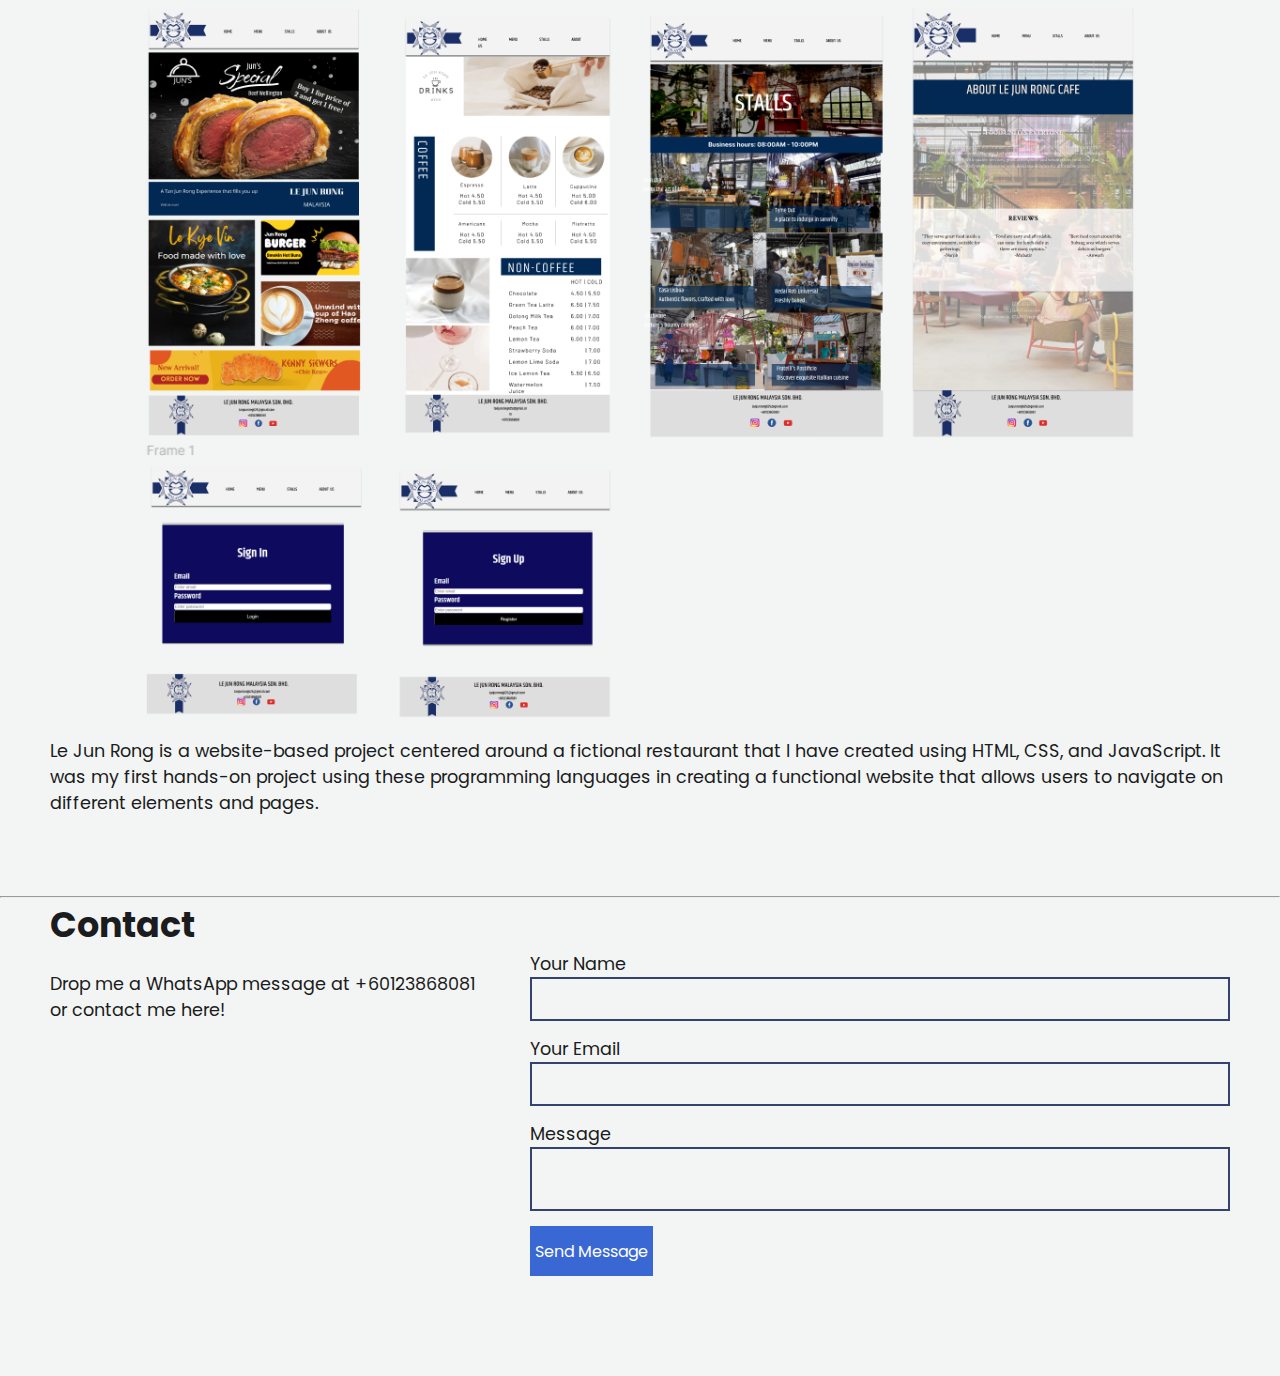
==== commit b7eaba29: "horizontal line projects" ====
--- a/index.html
+++ b/index.html
@@ -115,6 +115,8 @@
 
             </div>
         </section>
+
+        <hr>
 
         <section class="projects" id="projects">
             <h1>Projects</h1>
--- a/style.css
+++ b/style.css
@@ -33,7 +33,7 @@
     background-color: #f3f5f5; 
     width: 100%;
     position: fixed; /* make navbar always visible so u hide it for the javascript */
-    z-index: 999; /*make it rlly high so tht it always appear INFRONT of anything as overlay*/
+    z-index: 999; /*make it rlly high so tht it always appear INFRONT of anything as overlay.*/
     transition: top 0.3s; 
 }
 
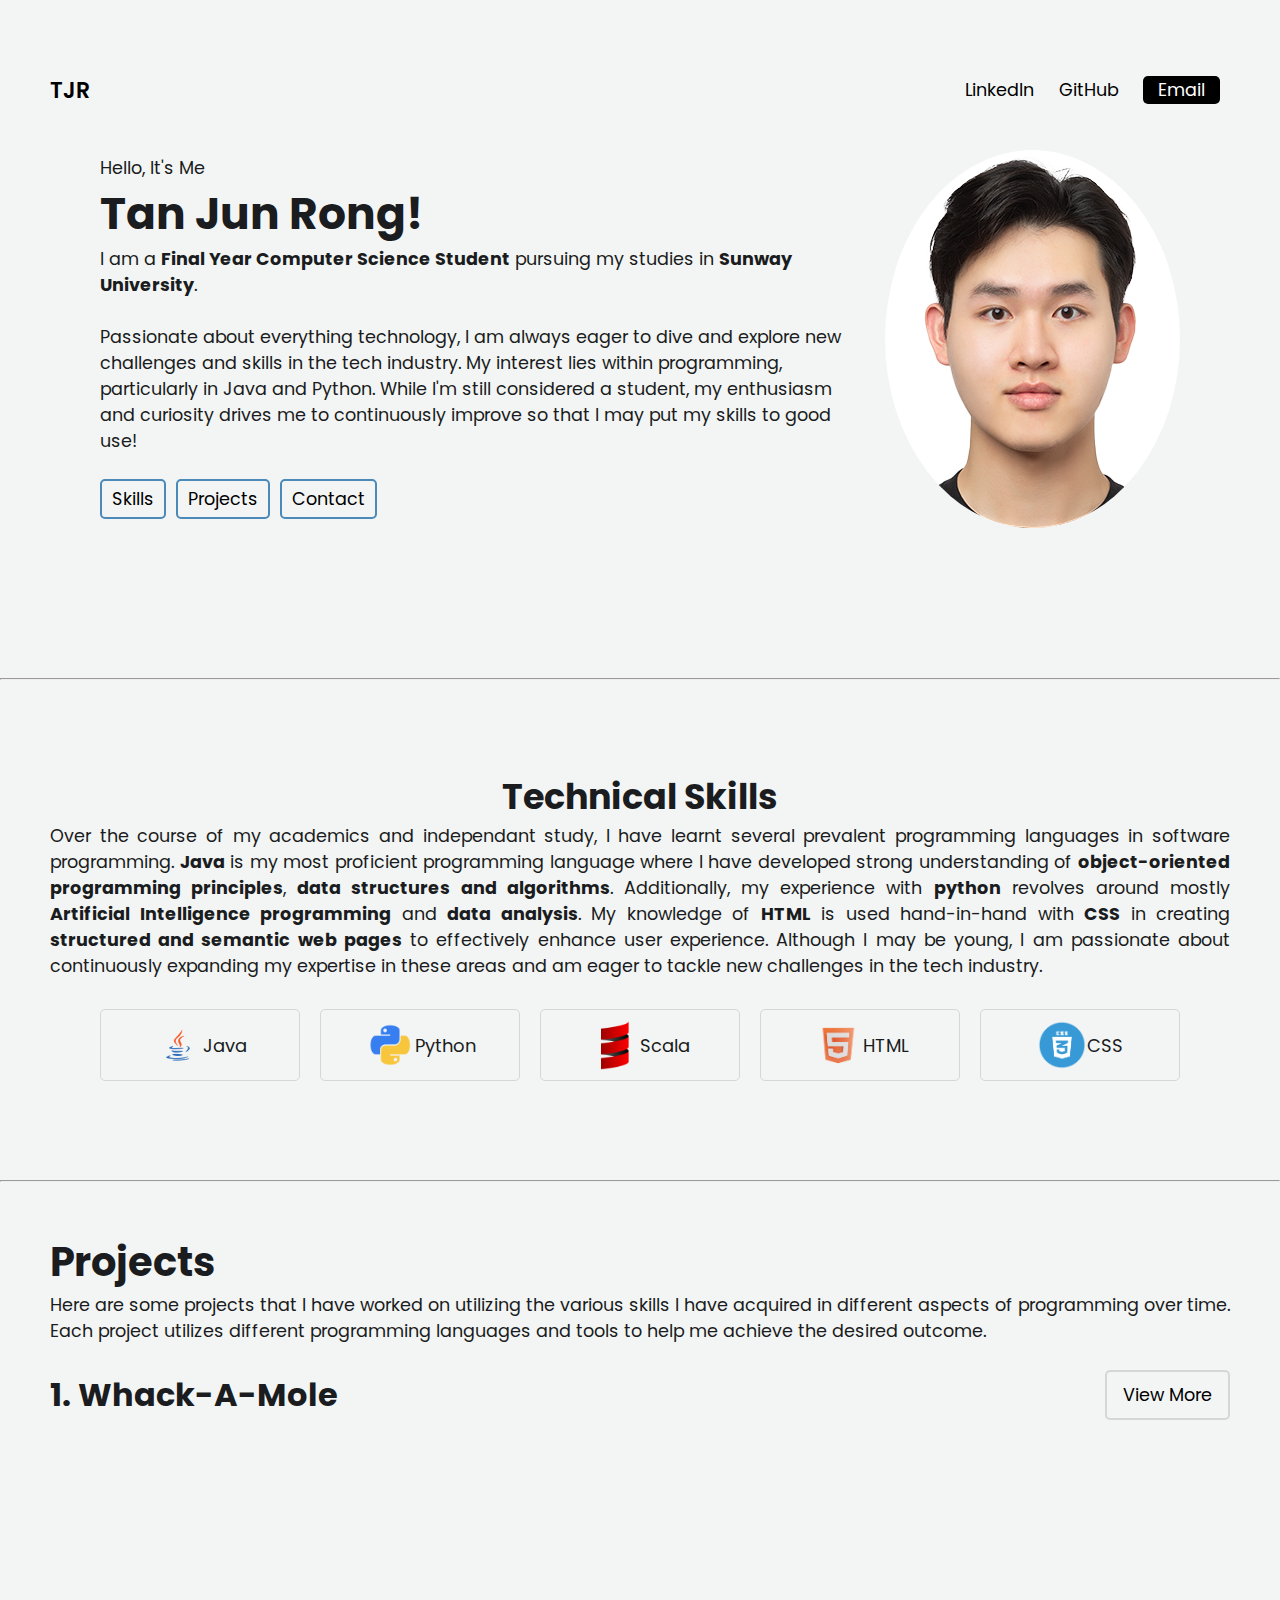
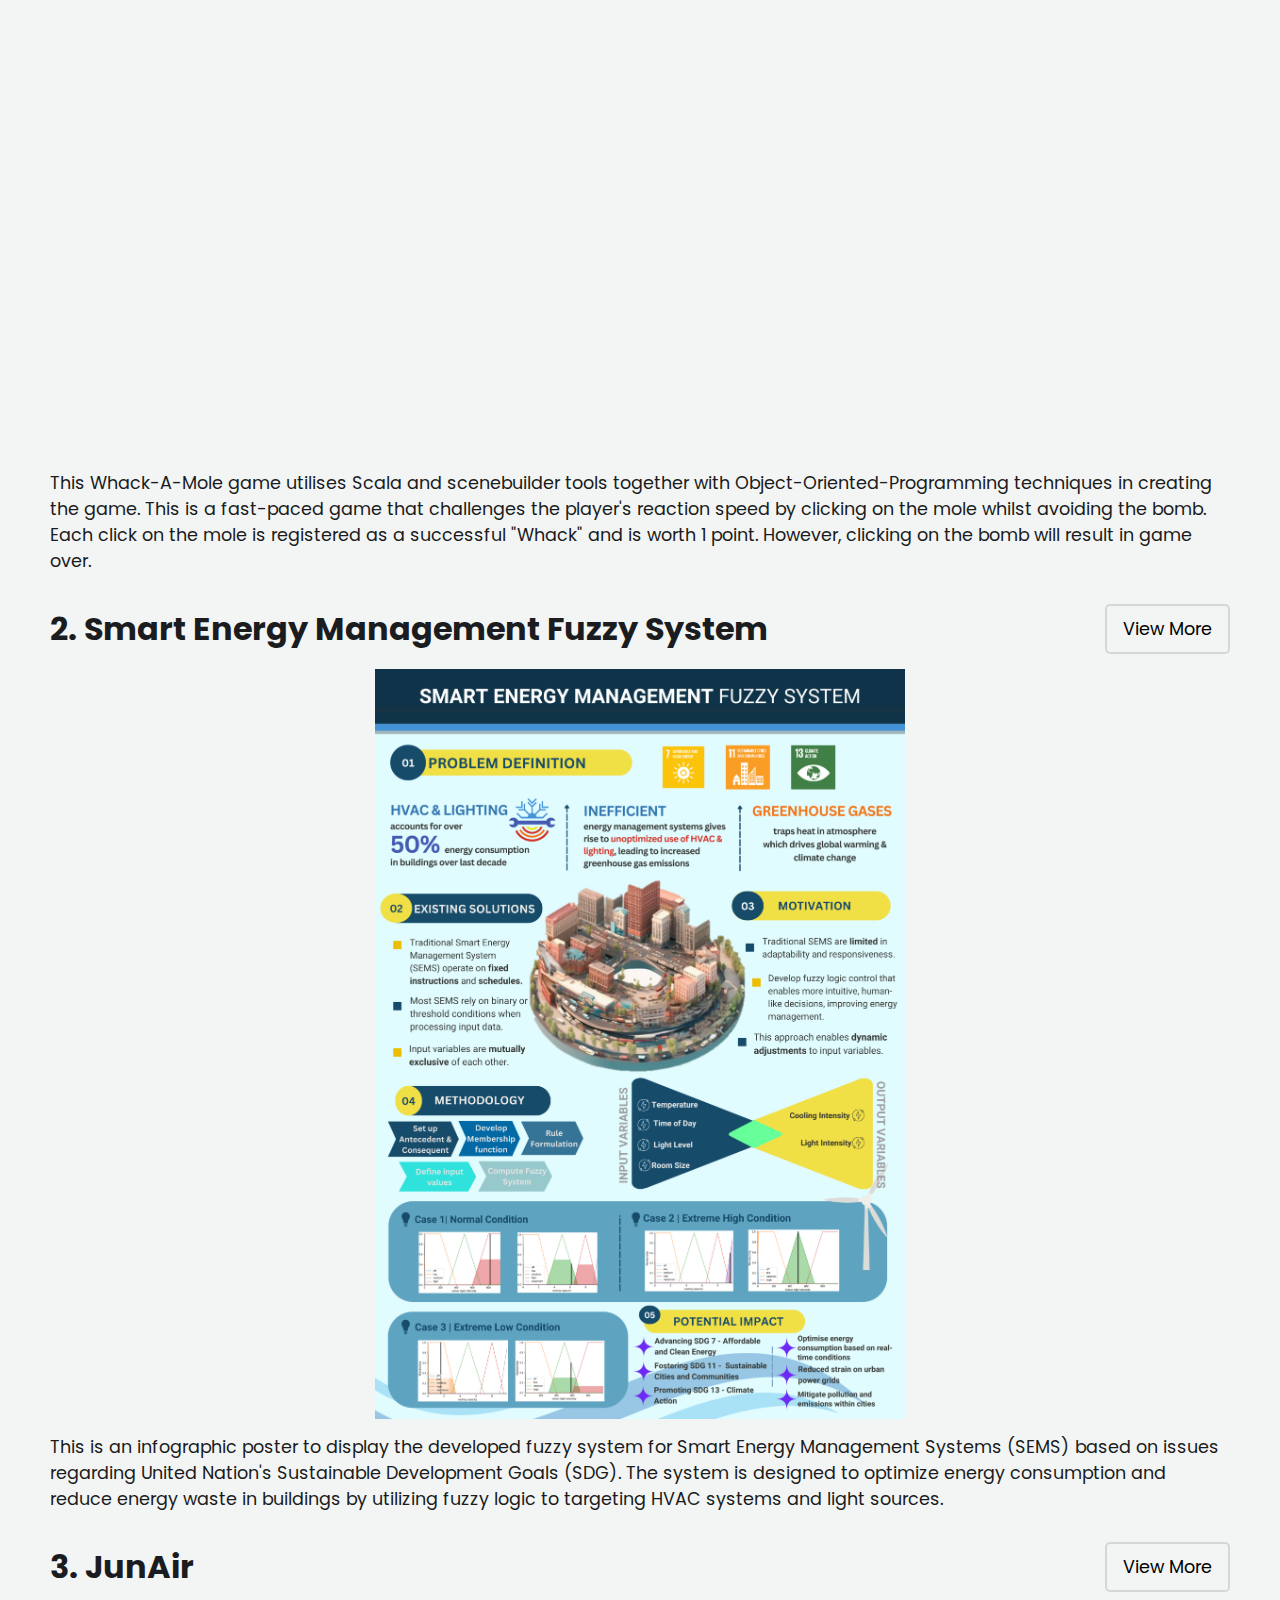
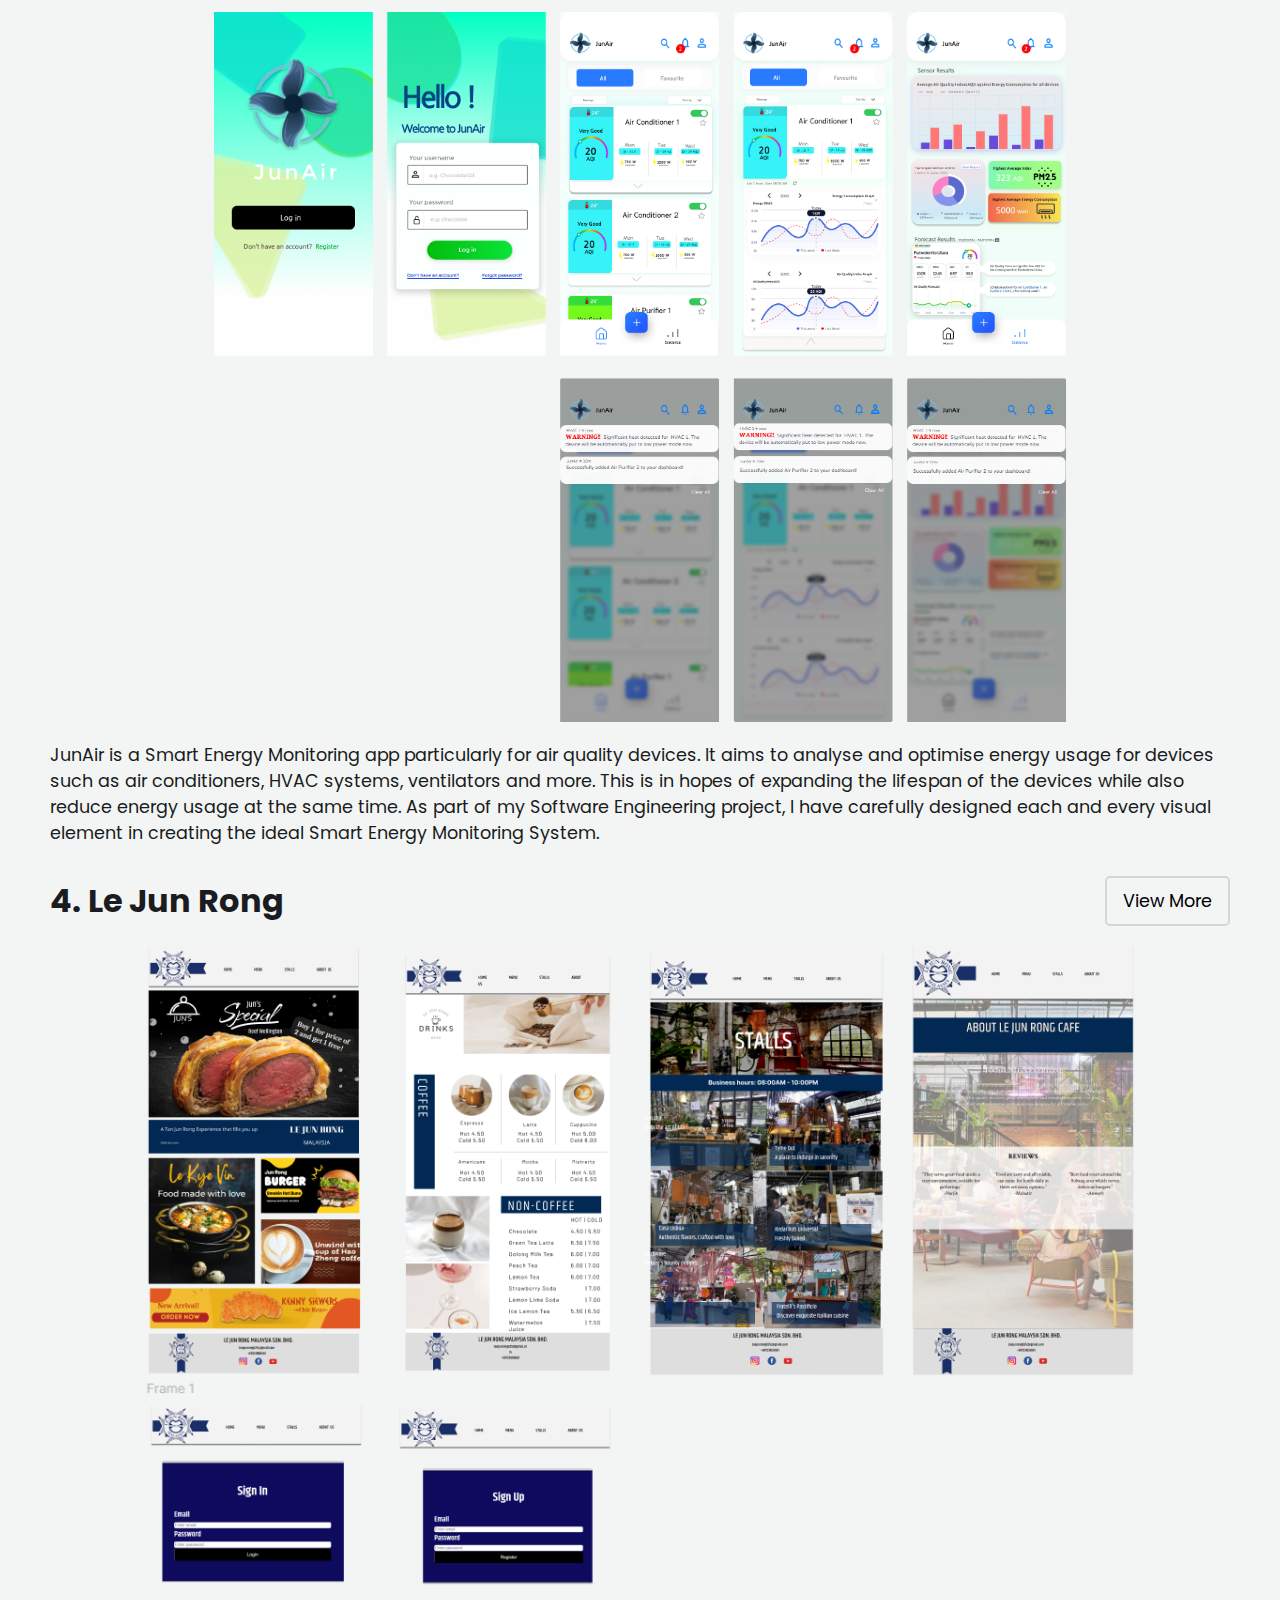
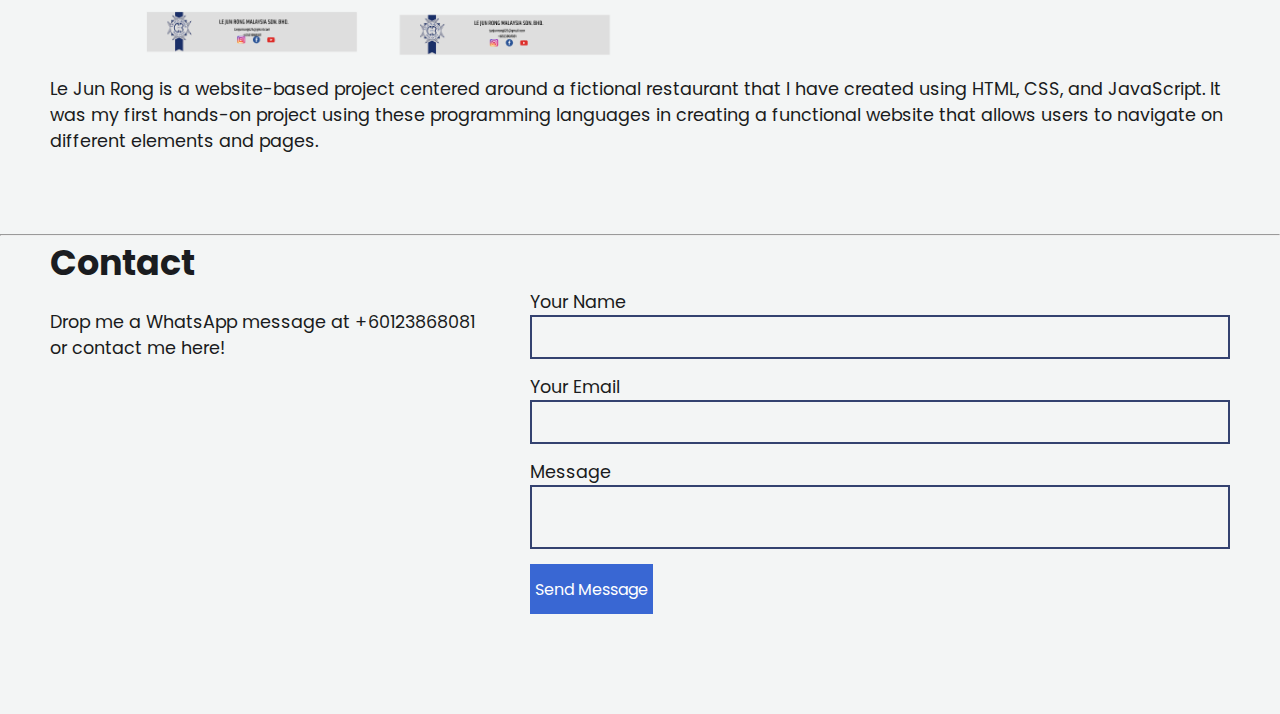
==== commit 7c99298a: "fuzzy" ====
--- a/index.html
+++ b/index.html
@@ -144,9 +144,22 @@
 
             </div>
 
+            <div class="fuzzy">
+                <div class="junair-header">
+                    <h3>2. Smart Energy Management Fuzzy System</h3>
+                    <a href="https://drive.google.com/drive/folders/16MbtcasjwwXKYBPVuUSEfw0BwO-qrP-e" target="_blank" class="view-more">View More</a>
+                </div>
+
+                <div class="fuzzyImage">
+                <img src="fuzzy poster.png" alt="Fuzzy System Poster">
+                </div>
+                This is an infographic poster to display the developed fuzzy system for Smart Energy Management Systems (SEMS) based on issues regarding United Nation's Sustainable Development Goals (SDG).
+                The system is designed to optimize energy consumption and reduce energy waste in buildings by utilizing fuzzy logic to targeting HVAC systems and light sources.
+            </div>
+
             <div class="junair">
                 <div class="junair-header">
-                    <h3>2. JunAir</h3>
+                    <h3>3. JunAir</h3>
                     <a href="https://drive.google.com/drive/folders/1wESgTvcwOtK2ZK4oANVz5chProvc7FFk?usp=sharing" target="_blank" class="view-more">View More</a>
                 </div>
 
@@ -161,7 +174,7 @@
 
             <div class="leJunRong">
                 <div class="junair-header">
-                    <h3>3. Le Jun Rong</h3>
+                    <h3>4. Le Jun Rong</h3>
                     <a href="https://github.com/JunR625/Le-Jun-Rong" target="_blank" class="view-more">View More</a>
                 </div>
 
--- a/style.css
+++ b/style.css
@@ -253,7 +253,6 @@
 .view-more:hover{
     border: 1.4px solid rgb(214, 214, 214);
     border-radius: 5px;
-    padding: 10px;
     background: rgb(203, 201, 201);
 }
 
@@ -264,6 +263,17 @@
     height: 650px;
 }
 
+.fuzzyImage img {
+    height: 750px;
+    margin: 15px 0;
+}
+
+.fuzzyImage {
+    display: flex;
+    justify-content: center;
+    align-items: center;
+}
+
 .junair-header {
     display: flex;
     justify-content: space-between;
@@ -274,17 +284,6 @@
     font-size: 2rem;
 }
 
-.junair-header .view-more{
-    border: 2px solid rgb(214, 214, 214);
-    border-radius: 5px;
-    padding: 10px;
-}
-.junair-header .view-more:hover{
-    border: 1.4px solid rgb(214, 214, 214);
-    border-radius: 5px;
-    padding: 10px;
-    background: rgb(203, 201, 201);
-}
 
 .junairImage {
     display: flex;
@@ -302,6 +301,10 @@
 }
 
 .leJunRong{
+    padding-bottom: 30px;
+}
+
+.fuzzy{
     padding-bottom: 30px;
 }
 
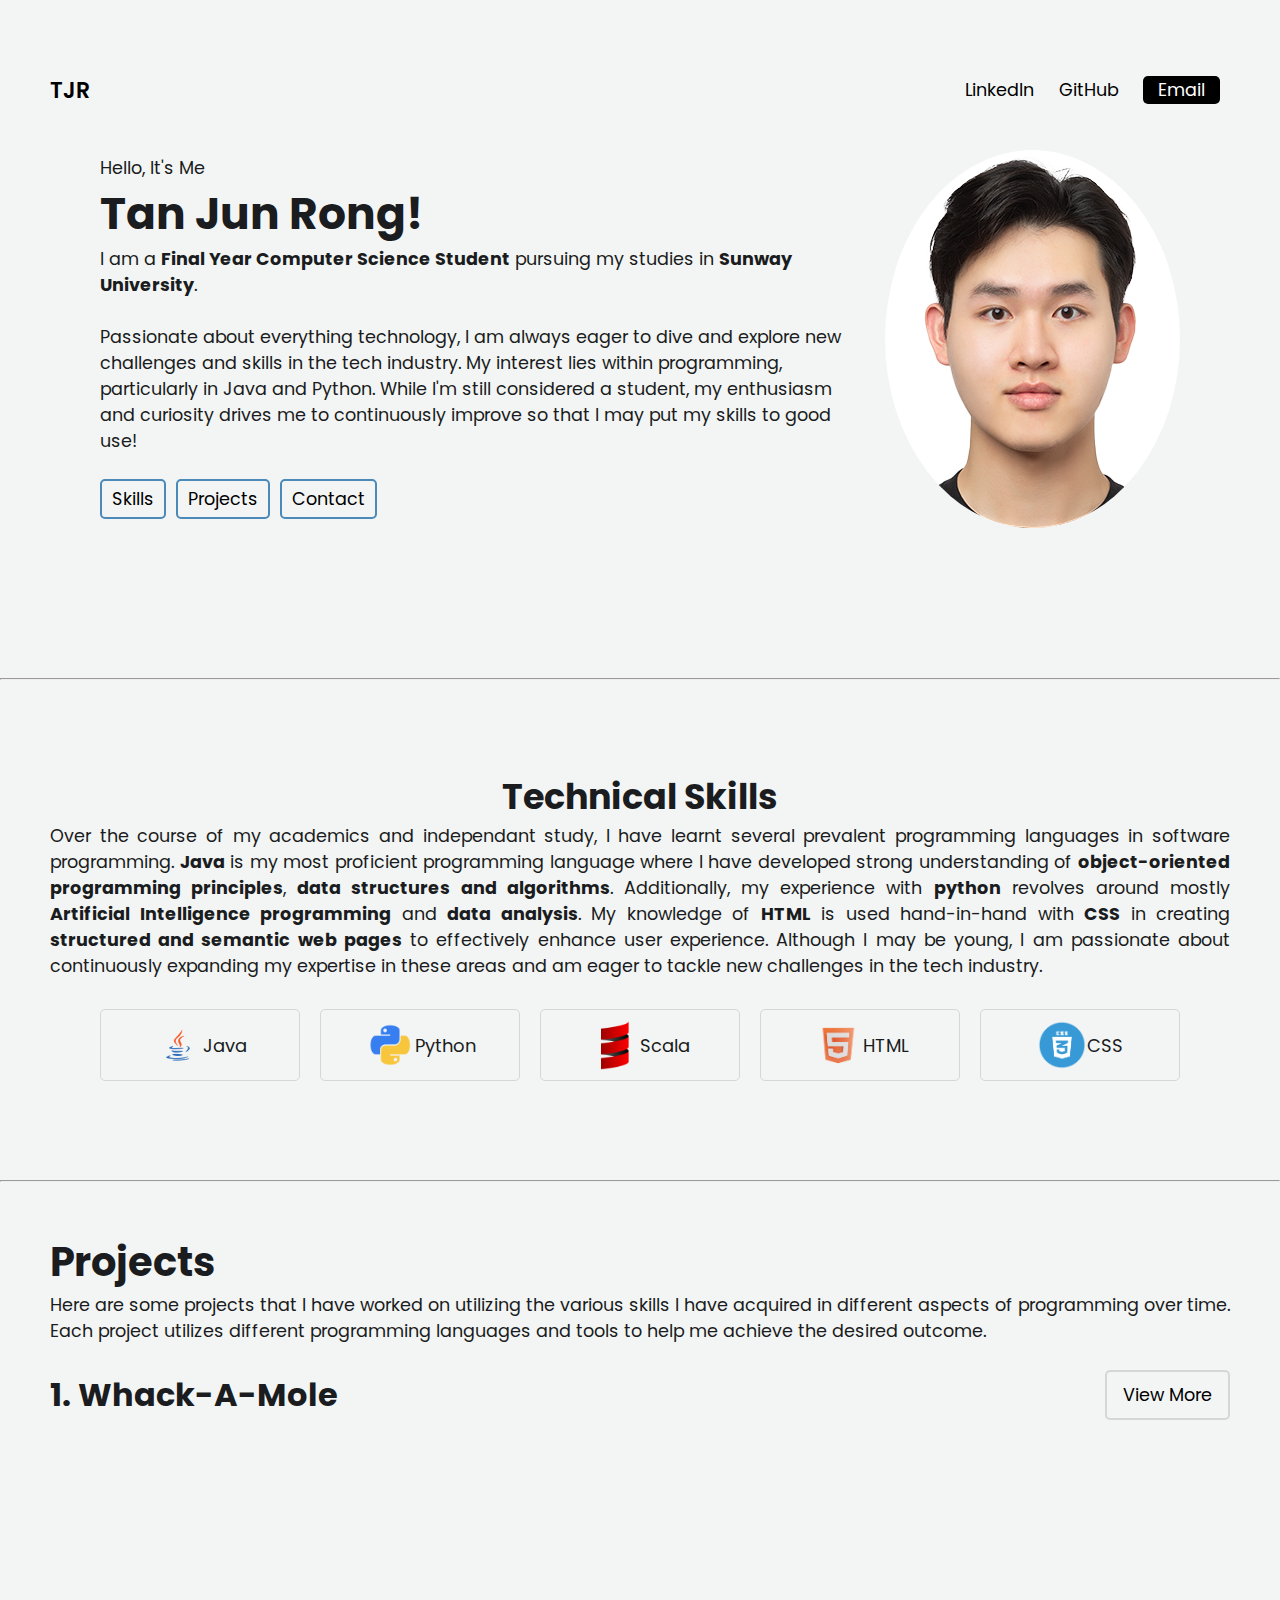
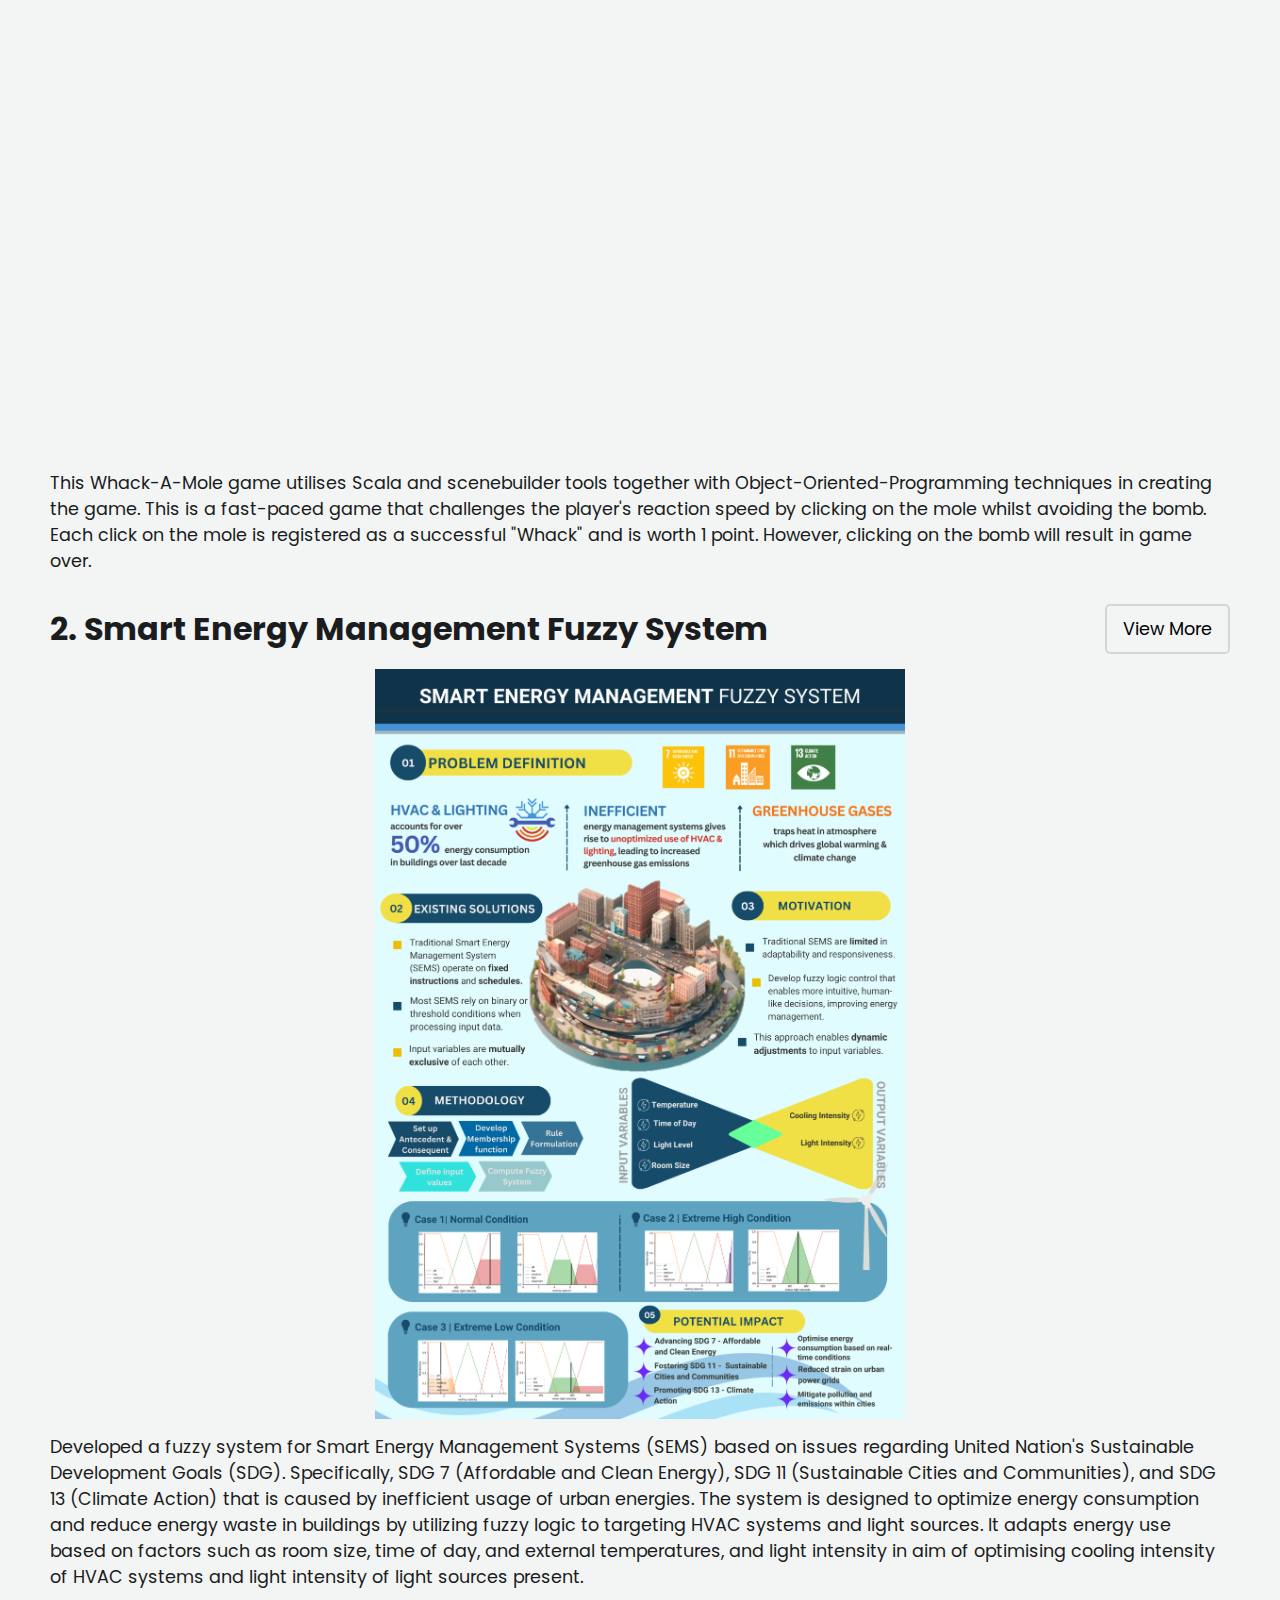
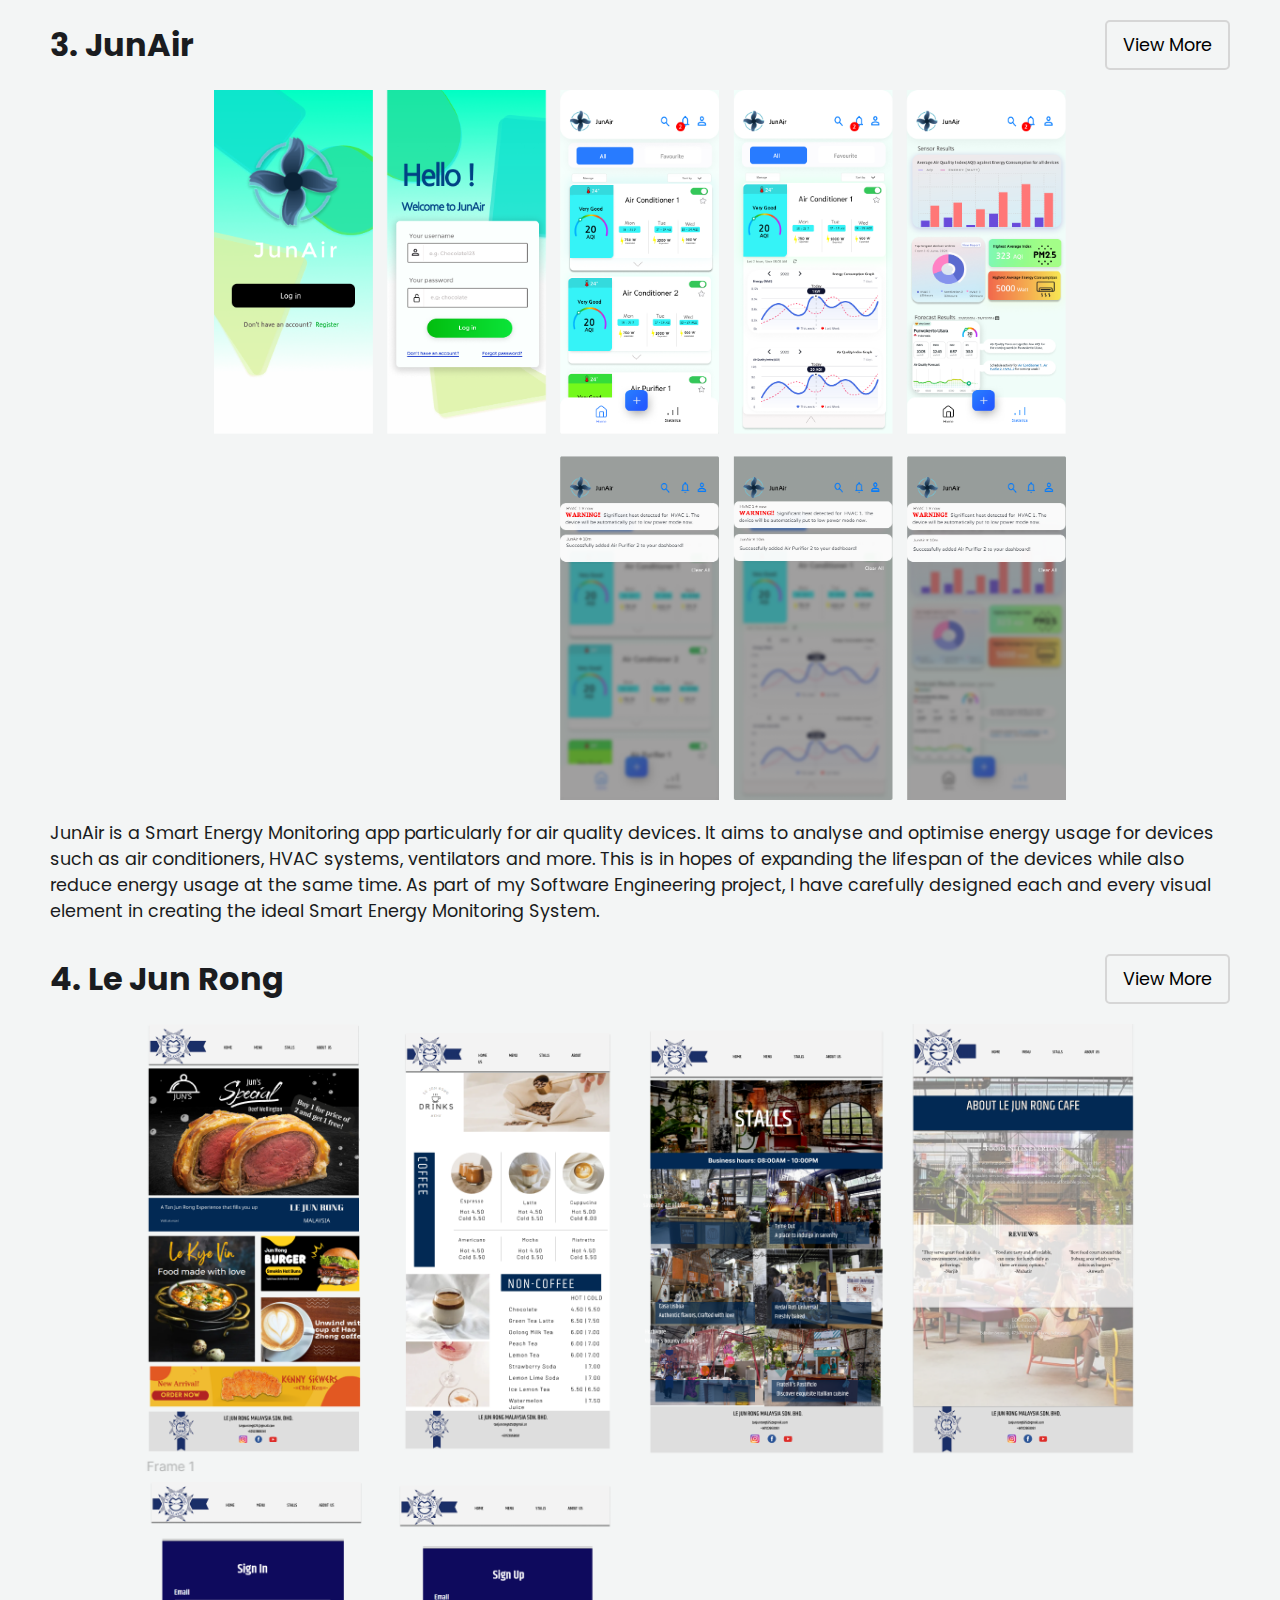
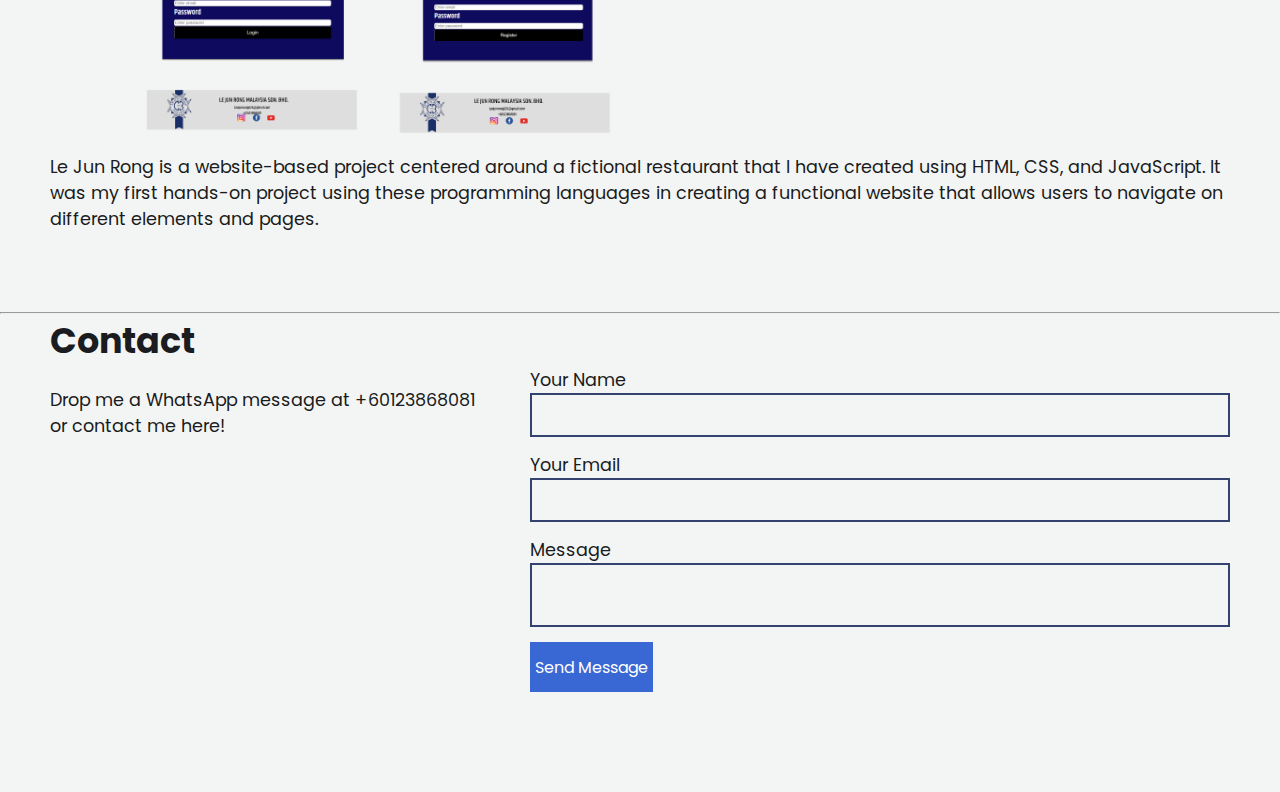
==== commit 3097c00a: "Update index.html" ====
--- a/index.html
+++ b/index.html
@@ -153,8 +153,10 @@
                 <div class="fuzzyImage">
                 <img src="fuzzy poster.png" alt="Fuzzy System Poster">
                 </div>
-                This is an infographic poster to display the developed fuzzy system for Smart Energy Management Systems (SEMS) based on issues regarding United Nation's Sustainable Development Goals (SDG).
+                Developed a fuzzy system for Smart Energy Management Systems (SEMS) based on issues regarding United Nation's Sustainable Development Goals (SDG).
+                Specifically, SDG 7 (Affordable and Clean Energy), SDG 11 (Sustainable Cities and Communities), and SDG 13 (Climate Action) that is caused by inefficient usage of urban energies.
                 The system is designed to optimize energy consumption and reduce energy waste in buildings by utilizing fuzzy logic to targeting HVAC systems and light sources.
+                It adapts energy use based on factors such as room size, time of day, and external temperatures, and light intensity in aim of optimising cooling intensity of HVAC systems and light intensity of light sources present.
             </div>
 
             <div class="junair">
